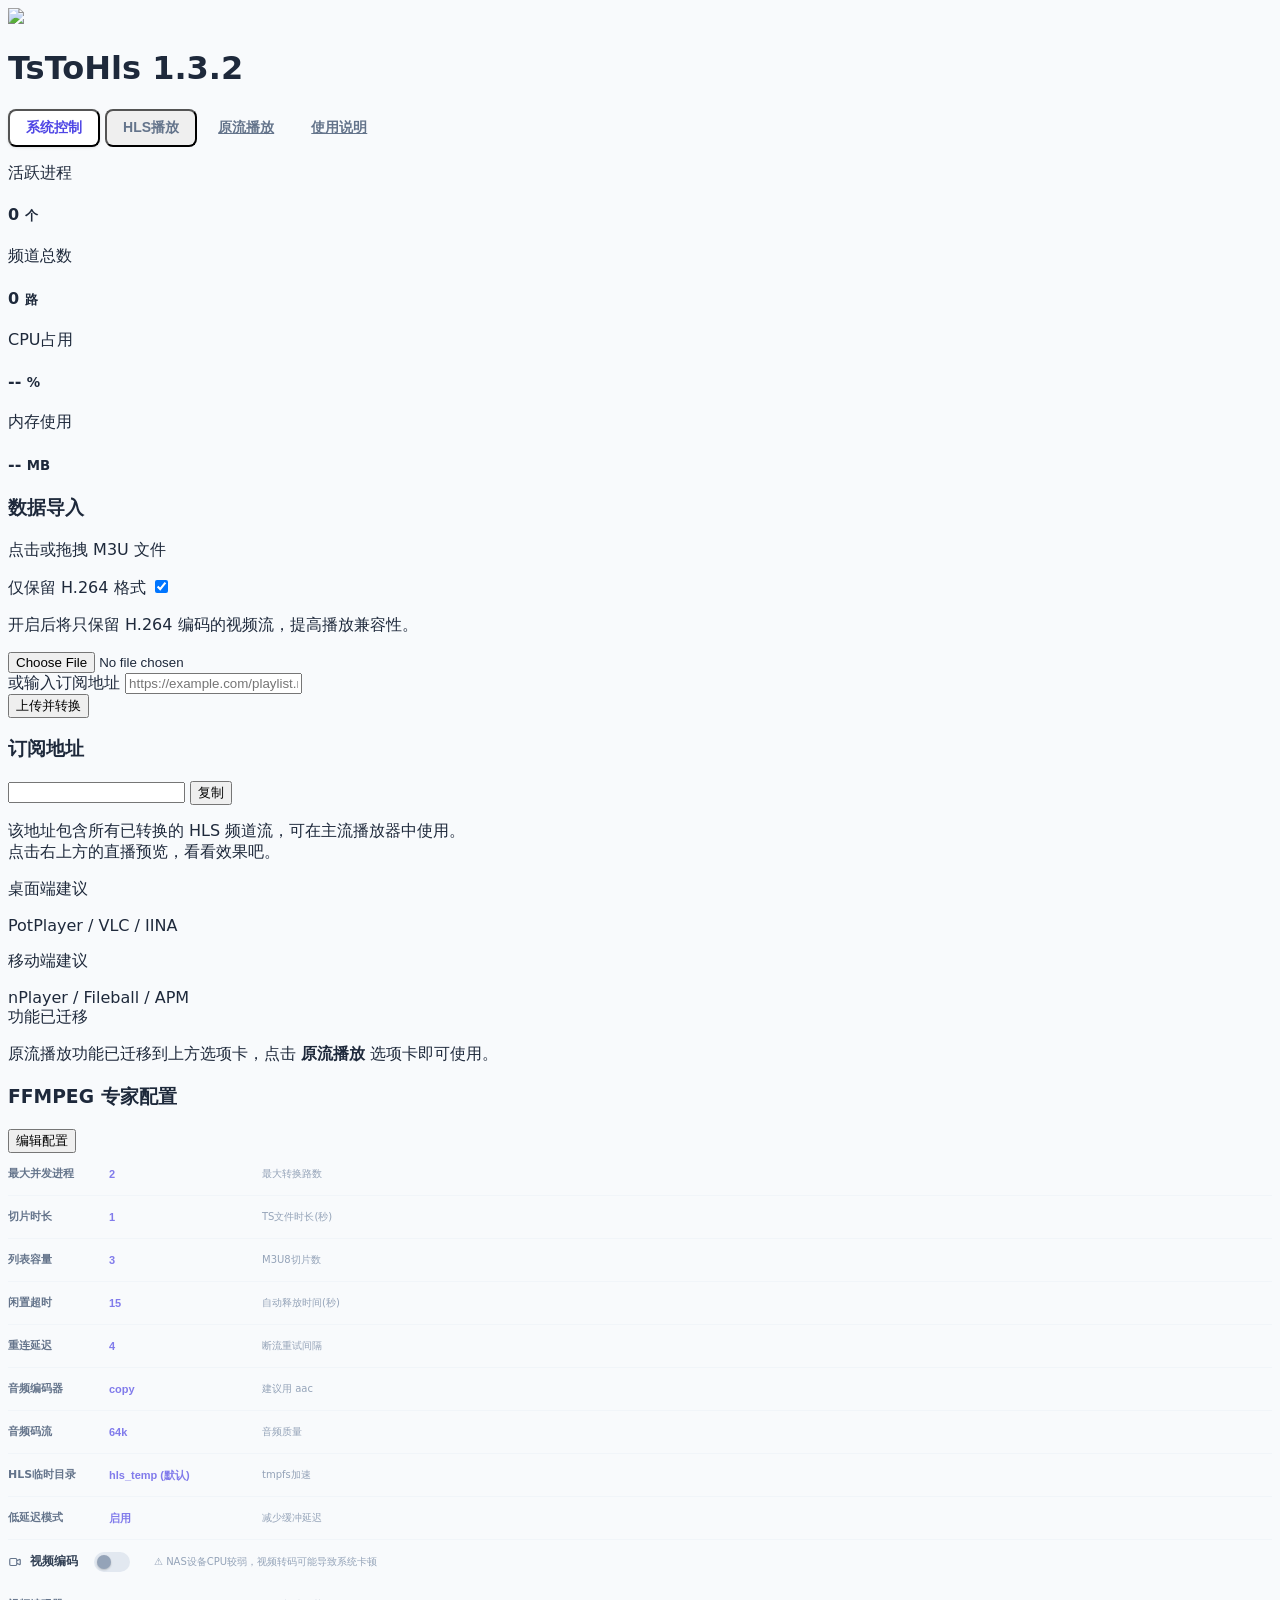
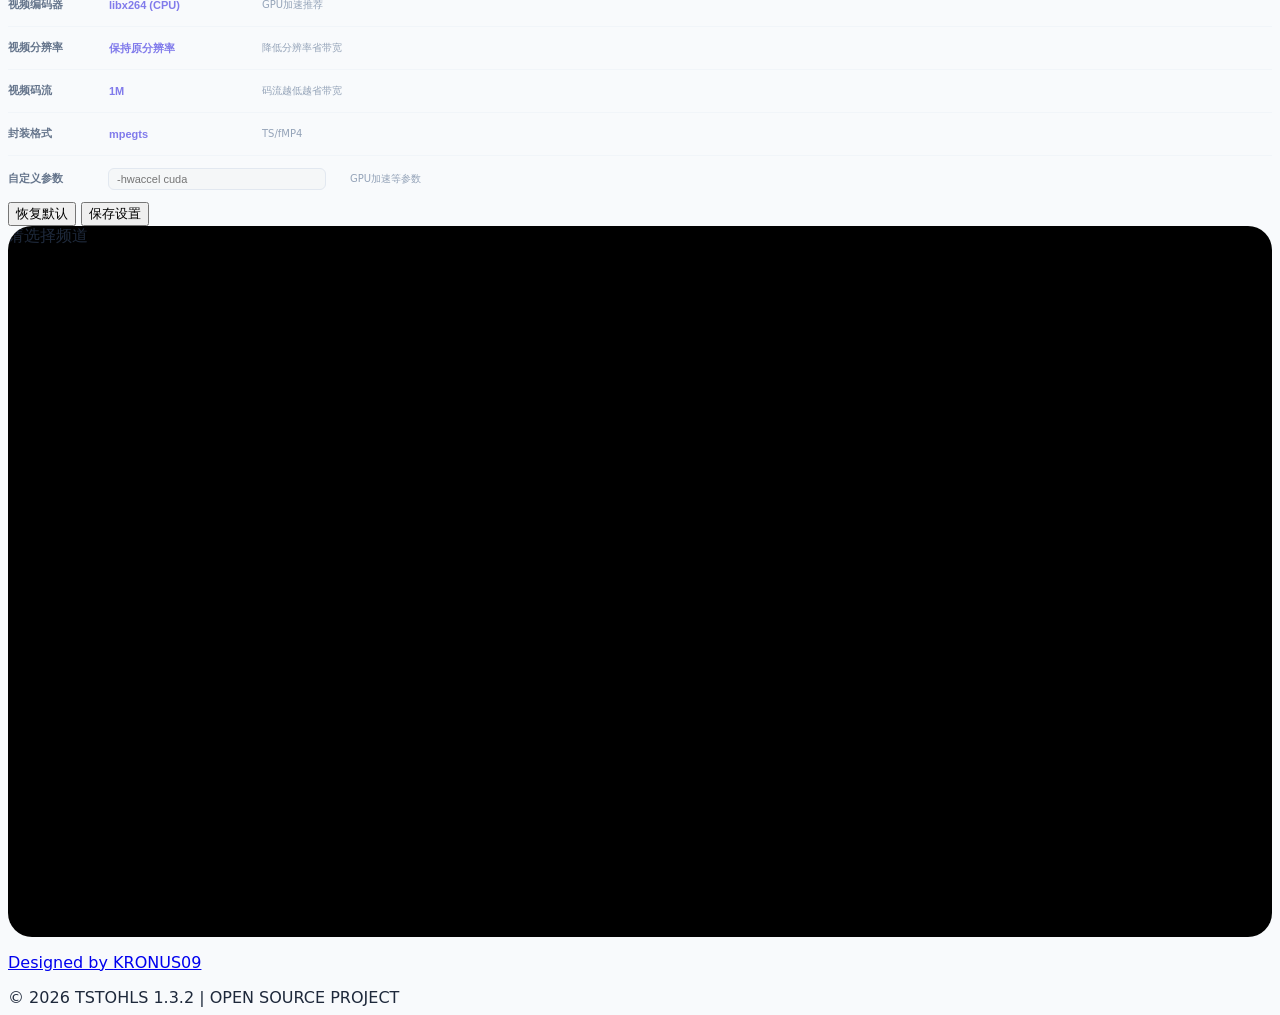
==== web/index.html @ 6fed78b8 "v1.3.2: UI优化和功能重命名 - 重命名选项卡：Direct TS → 原流播放，直播预览 → HLS播放 - 调整选项卡顺序：使用说明移至最右侧 - 原流播放标题添加兼容性说明（仅PC端支持" ====
<!DOCTYPE html>
<html lang="zh-CN">
<head>
    <meta charset="UTF-8">
    <meta name="viewport" content="width=device-width, initial-scale=1.0, maximum-scale=1.0, user-scalable=no">
    <title>TsToHls 控制台 | Dashboard</title>
    <link rel="icon" type="image/png" href="/static/logo.png">
    <link rel="stylesheet" href="/static/style.css">
    <script src="/static/js/lucide.min.js"></script>
    <script src="/static/js/artplayer.js"></script>
    <script src="/static/js/hls.min.js"></script>
    <style>
        /* 本地化：移除外部字体引入，改用系统默认字体栈 */
        body { font-family: 'Plus Jakarta Sans', ui-sans-serif, system-ui, -apple-system, sans-serif; background-color: #f8fafc; color: #1e293b; }
        .tab-btn { padding: 0.5rem 1rem; border-radius: 0.5rem; font-size: 0.875rem; font-weight: 700; transition: all 0.2s; white-space: nowrap; }
        .tab-btn.active { background-color: white; color: #4f46e5; box-shadow: 0 1px 3px rgba(0,0,0,0.1); }
        .tab-btn.inactive { color: #64748b; }
        
        /* 专家配置单行样式 */
        .config-row { display: flex; align-items: center; padding: 0.75rem 0; border-bottom: 1px solid #f1f5f9; }
        .config-label { width: 100px; font-size: 11px; font-weight: 800; color: #64748b; flex-shrink: 0; }
        .config-select { background: #f8fafc; border: 1px solid #e2e8f0; border-radius: 0.4rem; font-size: 11px; font-weight: 700; color: #4f46e5; padding: 2px 6px; cursor: pointer; width: 130px; flex-shrink: 0; }
        .config-select:disabled { appearance: none; -webkit-appearance: none; border-color: transparent; background: transparent; cursor: default; padding-left: 0; }
        .config-desc { font-size: 10px; color: #94a3b8; font-weight: 500; margin-left: 1.5rem; }
        .config-grid { display: grid; grid-template-columns: 1fr 1fr; gap: 0; }
        
        /* Toggle 开关样式 */
        .toggle-switch { position: relative; width: 36px; height: 20px; flex-shrink: 0; margin-left: 1rem; }
        .toggle-switch input { opacity: 0; width: 0; height: 0; }
        .toggle-slider { position: absolute; cursor: pointer; top: 0; left: 0; right: 0; bottom: 0; background-color: #cbd5e1; transition: 0.3s; border-radius: 20px; }
        .toggle-slider:before { position: absolute; content: ""; height: 14px; width: 14px; left: 3px; bottom: 3px; background-color: white; transition: 0.3s; border-radius: 50%; box-shadow: 0 1px 2px rgba(0,0,0,0.2); }
        .toggle-switch input:checked + .toggle-slider { background-color: #4f46e5; }
        .toggle-switch input:checked + .toggle-slider:before { transform: translateX(16px); }
        .toggle-switch input:disabled + .toggle-slider { background-color: #e2e8f0; cursor: default; }
        .toggle-switch input:disabled + .toggle-slider:before { background-color: #94a3b8; }
        
        /* 视频编码标题样式 */
        .section-title { font-size: 12px; font-weight: 800; color: #334155; display: flex; align-items: center; gap: 0.5rem; }
        .section-title svg { width: 14px; height: 14px; color: #64748b; }

        .no-scrollbar::-webkit-scrollbar { display: none; }
        .player-wrapper { background-color: #000; border-radius: 1.5rem; overflow: hidden; aspect-ratio: 16/9; width: 100%; }
        
        /* 优化频道按钮：使其更扁平 */
        .channel-btn { transition: all 0.2s !important; border: 1px solid #f1f5f9 !important; background-color: #f1f5f9 !important; display: flex !important; flex-direction: column !important; align-items: center !important; justify-content: center !important; gap: 0.25rem !important; padding: 0.5rem 0.4rem !important; border-radius: 0.85rem !important; cursor: pointer !important; height: auto !important; }
        .channel-btn:hover { border-color: #4f46e5 !important; background-color: #ede9fe !important; transform: translateY(-1px); }
        .channel-btn img { width: 1.75rem !important; height: 1.75rem !important; object-fit: contain !important; flex-shrink: 0; }
        .channel-btn span { font-size: 0.65rem !important; font-weight: 800 !important; color: #475569 !important; text-align: center; line-height: 1.1; white-space: nowrap; overflow: hidden; text-overflow: ellipsis; width: 100%; }
        
        .group-tag { padding: 0.4rem 1rem; font-size: 0.75rem; font-weight: 700; border-radius: 0.75rem; border: 1px solid #e2e8f0; cursor: pointer; white-space: nowrap; background: white; display: inline-flex; align-items: center; gap: 0.375rem; }
        .group-tag.active { background-color: #4f46e5; color: white; border-color: #4f46e5; }
        .group-tag.active .group-count { background: rgba(255,255,255,0.25); color: white; }
        .group-count { font-size: 0.625rem; font-weight: 700; padding: 0.125rem 0.375rem; background: #e2e8f0; color: #64748b; border-radius: 9999px; min-width: 1.25rem; text-align: center; }
    </style>
</head>
<body class="p-4 md:p-8 min-h-screen">
    <div class="max-w-6xl mx-auto">
        <header class="flex flex-col md:flex-row justify-between items-start md:items-center gap-4 mb-10">
            <div class="flex items-center gap-3 flex-1">
                <div class="w-10 h-10 bg-indigo-600 rounded-xl flex items-center justify-center shadow-lg"><img src="/static/logo.png" class="w-6 h-6 object-contain"></div>
                <h1 class="text-xl md:text-2xl font-black tracking-tight">TsToHls <span class="text-indigo-600 text-sm font-mono ml-1">1.3.2</span></h1>
            </div>
            <div class="flex bg-slate-100 p-1 rounded-xl shadow-inner flex-shrink-0">
                <button id="tabConsole" class="tab-btn active text-sm px-3 py-1.5">系统控制</button>
                <button id="tabPreview" class="tab-btn inactive text-sm px-3 py-1.5">HLS播放</button>
                <a href="/static/docs/direct-ts.html" class="tab-btn inactive text-sm px-3 py-1.5">原流播放</a>
                <a href="/static/docs/usage.html" class="tab-btn inactive text-sm px-3 py-1.5">使用说明</a>
            </div>
        </header>

        <div id="consolePage" class="space-y-6">
            <div class="grid grid-cols-2 lg:grid-cols-4 gap-4">
                <div class="bg-white p-5 rounded-[2rem] border border-slate-100 flex items-center gap-4">
                    <div class="w-10 h-10 bg-emerald-50 text-emerald-500 rounded-xl flex items-center justify-center"><i data-lucide="activity"></i></div>
                    <div><p class="text-[9px] font-black text-slate-400 uppercase">活跃进程</p><h4 class="text-xl font-black"><span id="processCount">0</span> <small class="text-xs font-medium text-slate-300">个</small></h4></div>
                </div>
                <div class="bg-white p-5 rounded-[2rem] border border-slate-100 flex items-center gap-4">
                    <div class="w-10 h-10 bg-indigo-50 text-indigo-500 rounded-xl flex items-center justify-center"><i data-lucide="layers"></i></div>
                    <div><p class="text-[9px] font-black text-slate-400 uppercase">频道总数</p><h4 class="text-xl font-black"><span id="channelCount">0</span> <small class="text-xs font-medium text-slate-300">路</small></h4></div>
                </div>
                <div class="bg-white p-5 rounded-[2rem] border border-slate-100 flex items-center gap-4">
                    <div class="w-10 h-10 bg-amber-50 text-amber-500 rounded-xl flex items-center justify-center"><i data-lucide="cpu"></i></div>
                    <div class="flex-1"><p class="text-[9px] font-black text-slate-400 uppercase">CPU占用</p><h4 class="text-xl font-black"><span id="cpuUsage">--</span> <small class="text-xs font-medium text-slate-300">%</small></h4></div>
                </div>
                <div class="bg-white p-5 rounded-[2rem] border border-slate-100 flex items-center gap-4">
                    <div class="w-10 h-10 bg-purple-50 text-purple-500 rounded-xl flex items-center justify-center"><i data-lucide="hard-drive"></i></div>
                    <div class="flex-1"><p class="text-[9px] font-black text-slate-400 uppercase">内存使用</p><h4 class="text-xl font-black"><span id="memUsage">--</span> <small class="text-xs font-medium text-slate-300">MB</small></h4></div>
                </div>
            </div>

            <div class="grid grid-cols-1 lg:grid-cols-10 gap-6">
                <div class="lg:col-span-4 bg-white rounded-[2.5rem] p-8 border border-slate-100 flex flex-col">
                    <h3 class="font-bold mb-4 flex items-center gap-2 text-sm uppercase text-slate-600 tracking-wider"><i data-lucide="file-up" class="text-indigo-500 w-4"></i>数据导入</h3>
                    <div class="grid grid-cols-2 gap-4 mb-4">
                        <div id="dropZone" class="min-h-[160px] border-2 border-dashed border-slate-100 rounded-2xl flex flex-col items-center justify-center hover:bg-indigo-50 cursor-pointer transition-colors text-center">
                            <div id="dropZoneContent">
                                <i data-lucide="file-plus" class="w-10 h-10 text-slate-300 mx-auto mb-4"></i>
                                <p class="text-xs font-bold text-slate-400">点击或拖拽 M3U 文件</p>
                            </div>
                        </div>
                        <div class="flex flex-col justify-center">
                            <div class="flex items-center justify-between mb-2">
                                <span class="text-xs font-bold text-slate-600">仅保留 H.264 格式</span>
                                <label class="relative inline-flex items-center cursor-pointer">
                                    <input type="checkbox" id="checkSourceReliability" class="sr-only peer" checked>
                                    <div class="w-11 h-6 bg-slate-200 peer-focus:outline-none rounded-full peer peer-checked:after:translate-x-full peer-checked:after:border-white after:content-[''] after:absolute after:top-[2px] after:left-[2px] after:bg-white after:border-gray-300 after:border after:rounded-full after:h-5 after:w-5 after:transition-all peer-checked:bg-indigo-600"></div>
                                </label>
                            </div>
                            <p class="text-[10px] text-slate-400 font-normal leading-relaxed">
                                开启后将只保留 H.264 编码的视频流，提高播放兼容性。
                            </p>
                        </div>
                    </div>
                    <input type="file" id="fileInput" class="hidden">
                    <div class="mt-4">
                        <label class="block text-xs font-bold text-slate-600 mb-1">或输入订阅地址</label>
                        <input type="text" id="urlInput" class="w-full bg-slate-50 border border-slate-200 rounded-xl p-4 text-sm font-bold" placeholder="https://example.com/playlist.m3u">
                    </div>
                    <button id="uploadBtn" class="w-full mt-6 bg-indigo-600 text-white font-black py-4 rounded-xl shadow-lg active:scale-95 transition-all">上传并转换</button>
                </div>

                <div class="lg:col-span-6 bg-white rounded-[2.5rem] p-8 border border-slate-100 flex flex-col">
                    <h3 class="font-bold mb-4 flex items-center gap-2 text-sm uppercase text-slate-600 tracking-wider"><i data-lucide="link" class="text-emerald-500 w-4"></i>订阅地址</h3>
                    <div class="relative mb-3">
                        <input type="text" id="m3uUrl" readonly class="w-full bg-slate-50 border-none text-indigo-600 font-mono text-sm rounded-xl p-4 pr-24">
                        <button id="copyBtn" class="absolute right-2 top-2 bottom-2 bg-slate-900 text-white text-xs font-bold px-4 rounded-lg">复制</button>
                    </div>
                    <p class="text-[11px] text-slate-400 font-normal mt-2 pl-4 leading-relaxed">
                        该地址包含所有已转换的 HLS 频道流，可在主流播放器中使用。<br>
                        点击右上方的直播预览，看看效果吧。
                    </p>
                    
                    <div class="mt-6 grid grid-cols-2 gap-4">
                        <div class="p-4 rounded-xl bg-slate-50 border border-slate-100">
                            <p class="text-[9px] font-black text-slate-400 uppercase mb-2">桌面端建议</p>
                            <div class="flex items-center gap-3 text-slate-600 font-bold text-[11px]"><i data-lucide="monitor" class="w-4 text-indigo-400"></i> PotPlayer / VLC / IINA</div>
                        </div>
                        <div class="p-4 rounded-xl bg-slate-50 border border-slate-100">
                            <p class="text-[9px] font-black text-slate-400 uppercase mb-2">移动端建议</p>
                            <div class="flex items-center gap-3 text-slate-600 font-bold text-[11px]"><i data-lucide="smartphone" class="w-4 text-emerald-400"></i> nPlayer / Fileball / APM</div>
                        </div>
                    </div>
                    
                    <div class="mt-auto pt-6">
                        <div class="p-5 rounded-xl bg-slate-50 border border-slate-100">
                            <div class="flex items-center gap-2 text-slate-600 font-bold text-xs">
                                <i data-lucide="info" class="w-4 h-4 flex-shrink-0"></i>
                                功能已迁移
                            </div>
                            <p class="text-[10px] text-slate-500 font-normal mt-2 leading-relaxed">
                                原流播放功能已迁移到上方选项卡，点击 <strong>原流播放</strong> 选项卡即可使用。
                            </p>
                        </div>
                    </div>
                </div>
            </div>

            <div class="bg-white rounded-[2.5rem] p-8 border border-slate-100">
                <div class="flex justify-between items-center mb-6">
                    <h3 class="font-bold flex items-center gap-2 text-sm uppercase text-slate-600 tracking-wider"><i data-lucide="sliders" class="text-slate-400 w-4"></i>FFMPEG 专家配置</h3>
                    <button id="expertModeBtn" class="text-[10px] font-bold text-indigo-600 bg-indigo-50 px-3 py-1.5 rounded-lg">编辑配置</button>
                </div>
                <form id="configForm" class="grid grid-cols-1 md:grid-cols-2 gap-x-12">
                    <div class="config-row">
                        <span class="config-label">最大并发进程</span>
                        <select name="max_processes" class="config-select" disabled>
                            <option value="2">2</option><option value="3">3</option><option value="4">4</option>
                            <option value="5">5</option><option value="6">6</option><option value="7">7</option>
                            <option value="8">8</option>
                        </select>
                        <span class="config-desc">最大转换路数</span>
                    </div>
                    <div class="config-row">
                        <span class="config-label">切片时长</span>
                        <select name="hls_time" class="config-select" disabled>
                            <option value="1">1</option><option value="2">2</option><option value="3">3</option>
                            <option value="4">4</option><option value="5">5</option>
                        </select>
                        <span class="config-desc">TS文件时长(秒)</span>
                    </div>
                    <div class="config-row">
                        <span class="config-label">列表容量</span>
                        <select name="hls_list_size" class="config-select" disabled>
                            <option value="3">3</option><option value="4">4</option><option value="5">5</option>
                            <option value="6">6</option><option value="7">7</option><option value="8">8</option>
                            <option value="9">9</option><option value="10">10</option>
                        </select>
                        <span class="config-desc">M3U8切片数</span>
                    </div>
                    <div class="config-row">
                        <span class="config-label">闲置超时</span>
                        <select name="idle_timeout" class="config-select" disabled>
                            <option value="15">15</option><option value="30">30</option>
                            <option value="60">60</option><option value="90">90</option>
                            <option value="120">120</option><option value="180">180</option>
                            <option value="240">240</option><option value="300">300</option>
                        </select>
                        <span class="config-desc">自动释放时间(秒)</span>
                    </div>
                    <div class="config-row">
                        <span class="config-label">重连延迟</span>
                        <select name="reconnect_delay" class="config-select" disabled>
                            <option value="4">4</option><option value="5">5</option><option value="6">6</option>
                            <option value="7">7</option><option value="8">8</option><option value="9">9</option>
                            <option value="10">10</option>
                        </select>
                        <span class="config-desc">断流重试间隔</span>
                    </div>
                    <div class="config-row"><span class="config-label">音频编码器</span><select name="audio_codec" class="config-select" disabled><option value="copy">copy</option><option value="aac">aac (推荐)</option></select><span class="config-desc">建议用 aac</span></div>
                    <div class="config-row"><span class="config-label">音频码流</span><select name="audio_bitrate" class="config-select" disabled><option value="64k">64k</option><option value="96k">96k</option><option value="128k">128k</option><option value="192k">192k</option><option value="256k">256k</option></select><span class="config-desc">音频质量</span></div>
                    <div class="config-row">
                        <span class="config-label">HLS临时目录</span>
                        <select name="hls_temp_dir" class="config-select" disabled>
                            <option value="">hls_temp (默认)</option>
                            <option value="/tmp/hls_temp">/tmp/hls_temp</option>
                            <option value="/dev/shm/hls_temp">/dev/shm/hls_temp (tmpfs)</option>
                        </select>
                        <span class="config-desc">tmpfs加速</span>
                    </div>
                    <div class="config-row">
                        <span class="config-label">低延迟模式</span>
                        <select name="low_latency_mode" class="config-select" disabled>
                            <option value="true">启用</option>
                            <option value="false">禁用</option>
                        </select>
                        <span class="config-desc">减少缓冲延迟</span>
                    </div>
                </form>
                <div class="border-t border-slate-100 my-4 pt-4">
                    <div class="config-row" style="border-bottom: none;">
                        <span class="section-title">
                            <svg fill="none" stroke="currentColor" viewBox="0 0 24 24"><path stroke-linecap="round" stroke-linejoin="round" stroke-width="2" d="M15 10l4.553-2.276A1 1 0 0121 8.618v6.764a1 1 0 01-1.447.894L15 14M5 18h8a2 2 0 002-2V8a2 2 0 00-2-2H5a2 2 0 00-2 2v8a2 2 0 002 2z"></path></svg>
                            视频编码
                        </span>
                        <label class="toggle-switch">
                            <input type="checkbox" id="enable_video_transcode" disabled>
                            <span class="toggle-slider"></span>
                        </label>
                        <span id="transcodeWarning" class="config-desc text-amber-600 hidden">⚠️ NAS设备CPU较弱，视频转码可能导致系统卡顿</span>
                    </div>
                    <div id="transcodeOptions" class="hidden mt-2 grid grid-cols-1 md:grid-cols-2 gap-x-12">
                        <div class="config-row"><span class="config-label">视频编码器</span><select name="video_codec" class="config-select" disabled><option value="libx264">libx264 (CPU)</option><option value="h264_nvenc">h264_nvenc (NVIDIA)</option><option value="h264_qsv">h264_qsv (Intel)</option><option value="h264_vaapi">h264_vaapi (VAAPI)</option></select><span class="config-desc">GPU加速推荐</span></div>
                        <div class="config-row"><span class="config-label">视频分辨率</span><select name="video_resolution" class="config-select" disabled><option value="keep">保持原分辨率</option><option value="1920x1080">1080p</option><option value="1280x720">720p</option><option value="854x480">480p</option><option value="640x360">360p</option></select><span class="config-desc">降低分辨率省带宽</span></div>
                        <div class="config-row"><span class="config-label">视频码流</span><select name="video_bitrate" class="config-select" disabled><option value="1M">1M</option><option value="2M">2M</option><option value="3M">3M</option><option value="4M">4M</option><option value="5M">5M</option><option value="8M">8M</option></select><span class="config-desc">码流越低越省带宽</span></div>
                        <div class="config-row"><span class="config-label">封装格式</span><select name="hls_segment_type" class="config-select" disabled><option value="mpegts">mpegts</option><option value="fmp4">fmp4</option></select><span class="config-desc">TS/fMP4</span></div>
                        <div class="config-row" style="border-bottom: none;">
                            <span class="config-label">自定义参数</span>
                            <input type="text" name="custom_ffmpeg_args" class="config-input" disabled placeholder="-hwaccel cuda" style="width: 200px; padding: 4px 8px; border: 1px solid #e2e8f0; border-radius: 6px; font-size: 11px;">
                            <span class="config-desc">GPU加速等参数</span>
                        </div>
                    </div>
                </div>
                <div id="configActions" class="mt-8 flex gap-3 hidden">
                    <button id="resetConfigBtn" type="button" class="px-6 py-2 bg-slate-100 text-slate-500 rounded-xl font-bold text-xs">恢复默认</button>
                    <button id="saveConfigBtn" type="button" class="px-6 py-2 bg-indigo-600 text-white rounded-xl font-bold text-xs shadow-lg">保存设置</button>
                </div>
            </div>
        </div>

        <div id="previewPage" class="hidden space-y-6">
            <div class="player-wrapper shadow-2xl shadow-indigo-100"><div id="playerContainer" class="w-full h-full flex items-center justify-center text-slate-400 font-bold">请选择频道</div></div>
            <div id="groupContainer" class="flex gap-2 overflow-x-auto no-scrollbar py-2"></div>
            <div id="channelGrid" class="grid grid-cols-4 sm:grid-cols-5 md:grid-cols-6 lg:grid-cols-8 xl:grid-cols-10 gap-3 pb-6"></div>
        </div>

        <footer class="mt-8 pt-6 pb-8 border-t border-slate-100 text-center">
            <a href="https://github.com/kronus09/TsToHls" target="_blank" class="inline-flex items-center gap-2 group transition-all">
                <p class="text-[10px] font-black text-slate-300 uppercase tracking-[0.2em] group-hover:text-indigo-600 transition-colors">Designed by <span class="text-slate-400">KRONUS09</span></p>
                <i data-lucide="github" class="w-4 h-4 text-slate-300 group-hover:text-indigo-600 transition-colors"></i>
            </a>
            <div class="mt-2 text-[9px] font-bold text-slate-300 uppercase tracking-widest">© 2026 TSTOHLS 1.3.2 | OPEN SOURCE PROJECT</div>
        </footer>
    </div>
    <script src="/static/js/app.js"></script>
</body>
</html>
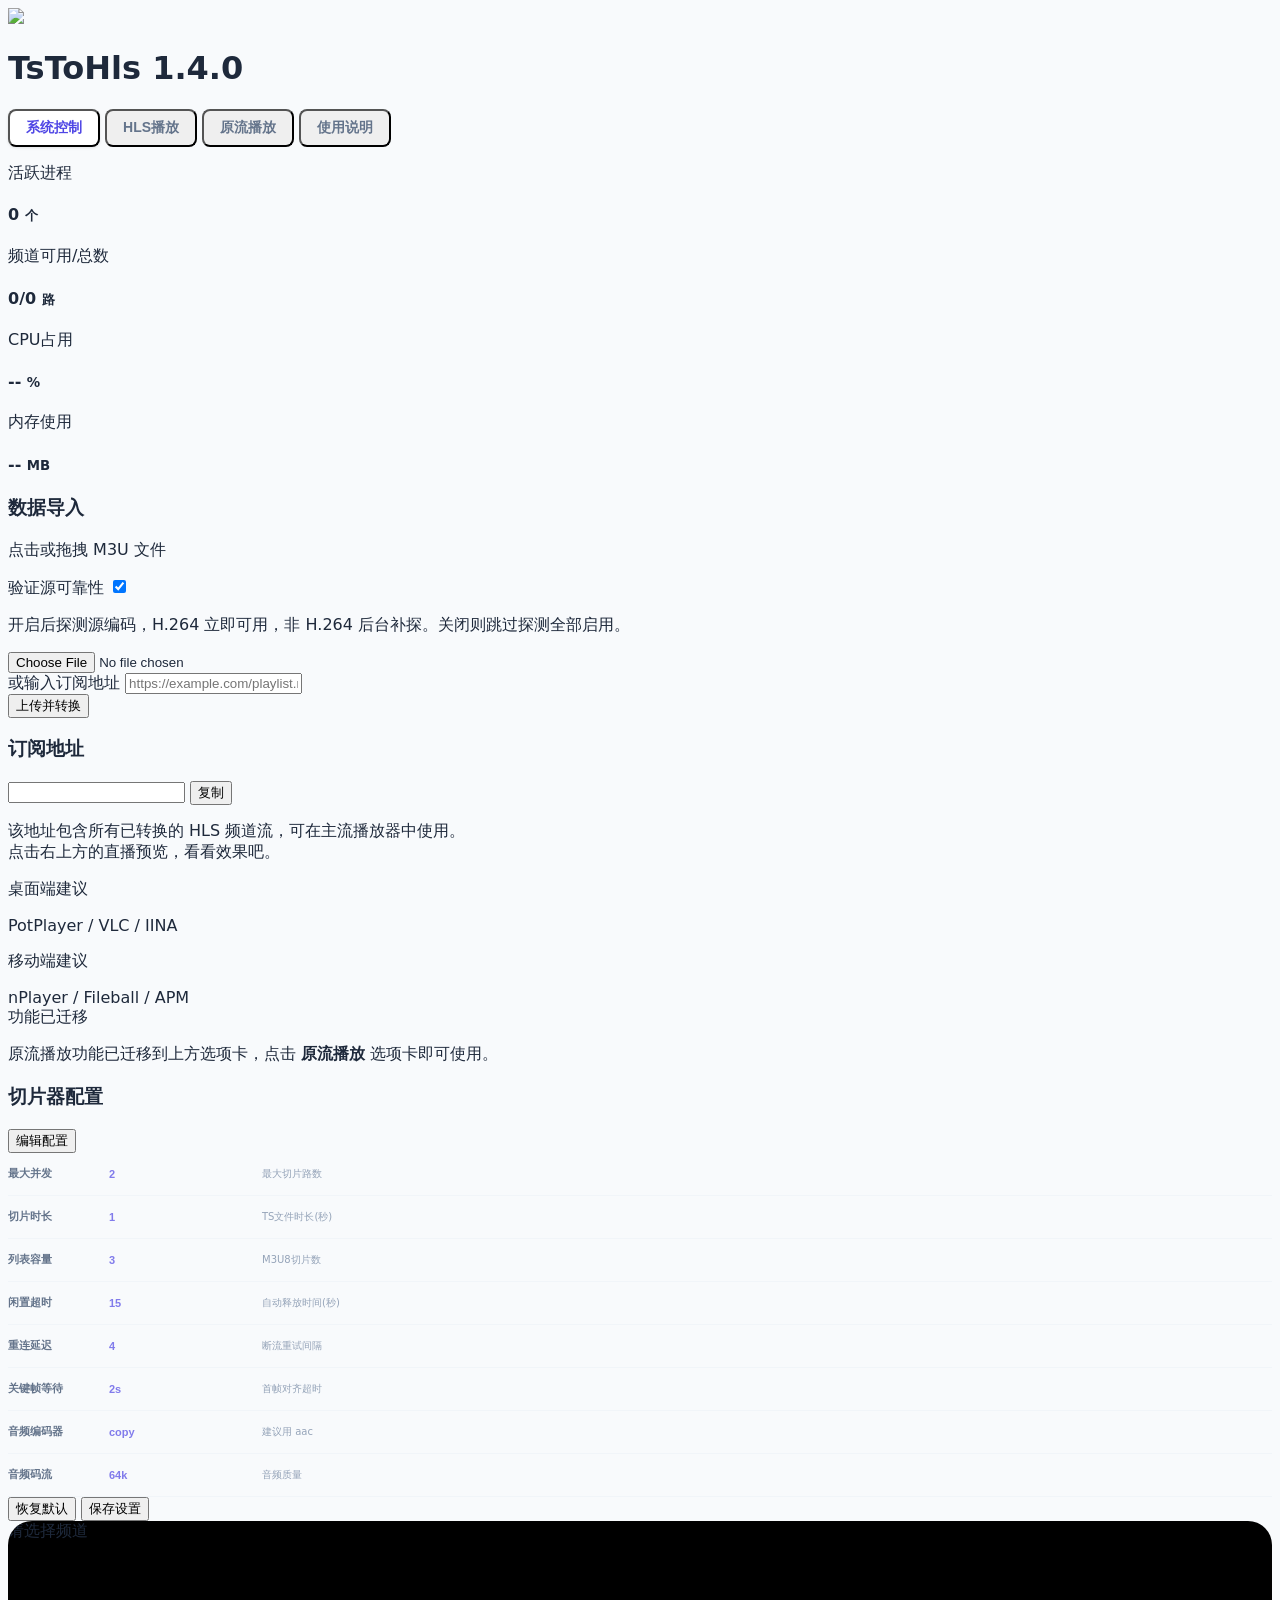
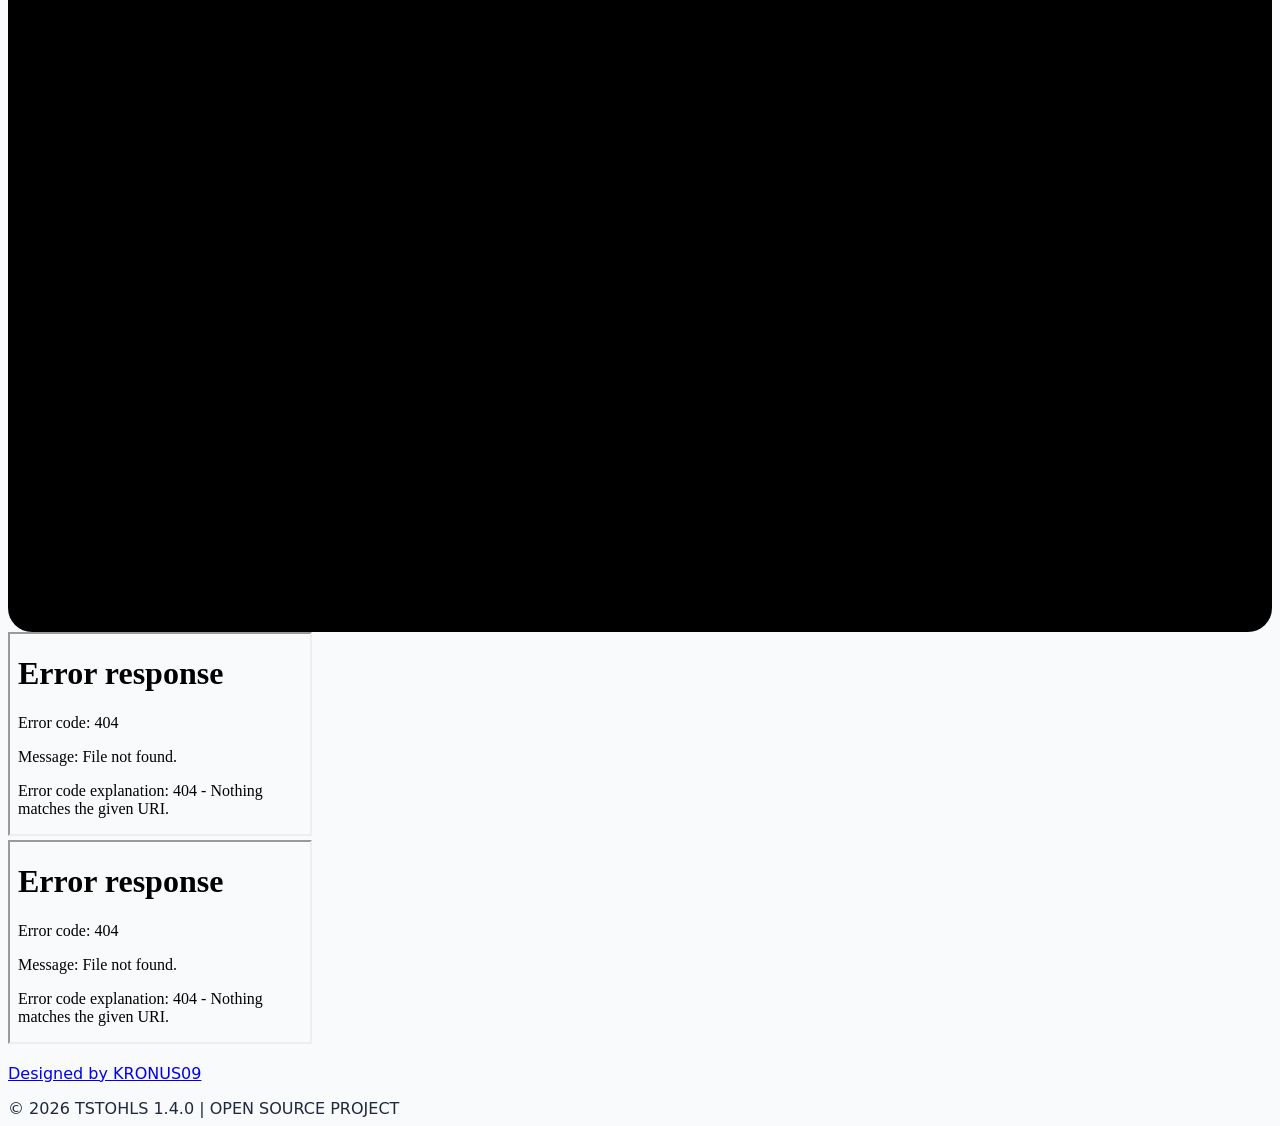
==== commit 35751fe6: "v1.4.0: 进程内切片+音频转码+SQLite持久化+异步迁移+频道入库修复 核心改造: - go-astiav 进程内切片器(关键帧对齐+PTS切分+自定义IO) - 音频实时转码 mp2→aa" ====
--- a/web/index.html
+++ b/web/index.html
@@ -4,8 +4,8 @@
     <meta charset="UTF-8">
     <meta name="viewport" content="width=device-width, initial-scale=1.0, maximum-scale=1.0, user-scalable=no">
     <title>TsToHls 控制台 | Dashboard</title>
-    <link rel="icon" type="image/png" href="/static/logo.png">
-    <link rel="stylesheet" href="/static/style.css">
+    <link rel="icon" type="image/png" href="/static/logos/logo.png">
+    <link rel="stylesheet" href="/static/css/style.css">
     <script src="/static/js/lucide.min.js"></script>
     <script src="/static/js/artplayer.js"></script>
     <script src="/static/js/hls.min.js"></script>
@@ -24,20 +24,6 @@
         .config-desc { font-size: 10px; color: #94a3b8; font-weight: 500; margin-left: 1.5rem; }
         .config-grid { display: grid; grid-template-columns: 1fr 1fr; gap: 0; }
         
-        /* Toggle 开关样式 */
-        .toggle-switch { position: relative; width: 36px; height: 20px; flex-shrink: 0; margin-left: 1rem; }
-        .toggle-switch input { opacity: 0; width: 0; height: 0; }
-        .toggle-slider { position: absolute; cursor: pointer; top: 0; left: 0; right: 0; bottom: 0; background-color: #cbd5e1; transition: 0.3s; border-radius: 20px; }
-        .toggle-slider:before { position: absolute; content: ""; height: 14px; width: 14px; left: 3px; bottom: 3px; background-color: white; transition: 0.3s; border-radius: 50%; box-shadow: 0 1px 2px rgba(0,0,0,0.2); }
-        .toggle-switch input:checked + .toggle-slider { background-color: #4f46e5; }
-        .toggle-switch input:checked + .toggle-slider:before { transform: translateX(16px); }
-        .toggle-switch input:disabled + .toggle-slider { background-color: #e2e8f0; cursor: default; }
-        .toggle-switch input:disabled + .toggle-slider:before { background-color: #94a3b8; }
-        
-        /* 视频编码标题样式 */
-        .section-title { font-size: 12px; font-weight: 800; color: #334155; display: flex; align-items: center; gap: 0.5rem; }
-        .section-title svg { width: 14px; height: 14px; color: #64748b; }
-
         .no-scrollbar::-webkit-scrollbar { display: none; }
         .player-wrapper { background-color: #000; border-radius: 1.5rem; overflow: hidden; aspect-ratio: 16/9; width: 100%; }
         
@@ -57,14 +43,14 @@
     <div class="max-w-6xl mx-auto">
         <header class="flex flex-col md:flex-row justify-between items-start md:items-center gap-4 mb-10">
             <div class="flex items-center gap-3 flex-1">
-                <div class="w-10 h-10 bg-indigo-600 rounded-xl flex items-center justify-center shadow-lg"><img src="/static/logo.png" class="w-6 h-6 object-contain"></div>
-                <h1 class="text-xl md:text-2xl font-black tracking-tight">TsToHls <span class="text-indigo-600 text-sm font-mono ml-1">1.3.2</span></h1>
+                <div class="w-10 h-10 bg-indigo-600 rounded-xl flex items-center justify-center shadow-lg"><img src="/static/logos/logo.png" class="w-6 h-6 object-contain"></div>
+                <h1 class="text-xl md:text-2xl font-black tracking-tight">TsToHls <span class="text-indigo-600 text-sm font-mono ml-1">1.4.0</span></h1>
             </div>
             <div class="flex bg-slate-100 p-1 rounded-xl shadow-inner flex-shrink-0">
                 <button id="tabConsole" class="tab-btn active text-sm px-3 py-1.5">系统控制</button>
                 <button id="tabPreview" class="tab-btn inactive text-sm px-3 py-1.5">HLS播放</button>
-                <a href="/static/docs/direct-ts.html" class="tab-btn inactive text-sm px-3 py-1.5">原流播放</a>
-                <a href="/static/docs/usage.html" class="tab-btn inactive text-sm px-3 py-1.5">使用说明</a>
+                <button id="tabDirectTs" class="tab-btn inactive text-sm px-3 py-1.5">原流播放</button>
+                <button id="tabUsage" class="tab-btn inactive text-sm px-3 py-1.5">使用说明</button>
             </div>
         </header>
 
@@ -76,7 +62,7 @@
                 </div>
                 <div class="bg-white p-5 rounded-[2rem] border border-slate-100 flex items-center gap-4">
                     <div class="w-10 h-10 bg-indigo-50 text-indigo-500 rounded-xl flex items-center justify-center"><i data-lucide="layers"></i></div>
-                    <div><p class="text-[9px] font-black text-slate-400 uppercase">频道总数</p><h4 class="text-xl font-black"><span id="channelCount">0</span> <small class="text-xs font-medium text-slate-300">路</small></h4></div>
+                    <div><p class="text-[9px] font-black text-slate-400 uppercase">频道可用/总数</p><h4 class="text-xl font-black"><span id="enabledCount" class="text-emerald-500">0</span><span class="text-slate-300 mx-1">/</span><span id="channelCount">0</span> <small class="text-xs font-medium text-slate-300">路</small></h4></div>
                 </div>
                 <div class="bg-white p-5 rounded-[2rem] border border-slate-100 flex items-center gap-4">
                     <div class="w-10 h-10 bg-amber-50 text-amber-500 rounded-xl flex items-center justify-center"><i data-lucide="cpu"></i></div>
@@ -100,14 +86,14 @@
                         </div>
                         <div class="flex flex-col justify-center">
                             <div class="flex items-center justify-between mb-2">
-                                <span class="text-xs font-bold text-slate-600">仅保留 H.264 格式</span>
+                                <span class="text-xs font-bold text-slate-600">验证源可靠性</span>
                                 <label class="relative inline-flex items-center cursor-pointer">
                                     <input type="checkbox" id="checkSourceReliability" class="sr-only peer" checked>
                                     <div class="w-11 h-6 bg-slate-200 peer-focus:outline-none rounded-full peer peer-checked:after:translate-x-full peer-checked:after:border-white after:content-[''] after:absolute after:top-[2px] after:left-[2px] after:bg-white after:border-gray-300 after:border after:rounded-full after:h-5 after:w-5 after:transition-all peer-checked:bg-indigo-600"></div>
                                 </label>
                             </div>
                             <p class="text-[10px] text-slate-400 font-normal leading-relaxed">
-                                开启后将只保留 H.264 编码的视频流，提高播放兼容性。
+                                开启后探测源编码，H.264 立即可用，非 H.264 后台补探。关闭则跳过探测全部启用。
                             </p>
                         </div>
                     </div>
@@ -157,18 +143,18 @@
 
             <div class="bg-white rounded-[2.5rem] p-8 border border-slate-100">
                 <div class="flex justify-between items-center mb-6">
-                    <h3 class="font-bold flex items-center gap-2 text-sm uppercase text-slate-600 tracking-wider"><i data-lucide="sliders" class="text-slate-400 w-4"></i>FFMPEG 专家配置</h3>
+                    <h3 class="font-bold flex items-center gap-2 text-sm uppercase text-slate-600 tracking-wider"><i data-lucide="sliders" class="text-slate-400 w-4"></i>切片器配置</h3>
                     <button id="expertModeBtn" class="text-[10px] font-bold text-indigo-600 bg-indigo-50 px-3 py-1.5 rounded-lg">编辑配置</button>
                 </div>
                 <form id="configForm" class="grid grid-cols-1 md:grid-cols-2 gap-x-12">
                     <div class="config-row">
-                        <span class="config-label">最大并发进程</span>
+                        <span class="config-label">最大并发</span>
                         <select name="max_processes" class="config-select" disabled>
                             <option value="2">2</option><option value="3">3</option><option value="4">4</option>
                             <option value="5">5</option><option value="6">6</option><option value="7">7</option>
                             <option value="8">8</option>
                         </select>
-                        <span class="config-desc">最大转换路数</span>
+                        <span class="config-desc">最大切片路数</span>
                     </div>
                     <div class="config-row">
                         <span class="config-label">切片时长</span>
@@ -206,50 +192,17 @@
                         </select>
                         <span class="config-desc">断流重试间隔</span>
                     </div>
+                    <div class="config-row">
+                        <span class="config-label">关键帧等待</span>
+                        <select name="keyframe_wait_ms" class="config-select" disabled>
+                            <option value="2000">2s</option><option value="3000">3s</option><option value="5000">5s</option>
+                            <option value="8000">8s</option><option value="10000">10s</option>
+                        </select>
+                        <span class="config-desc">首帧对齐超时</span>
+                    </div>
                     <div class="config-row"><span class="config-label">音频编码器</span><select name="audio_codec" class="config-select" disabled><option value="copy">copy</option><option value="aac">aac (推荐)</option></select><span class="config-desc">建议用 aac</span></div>
                     <div class="config-row"><span class="config-label">音频码流</span><select name="audio_bitrate" class="config-select" disabled><option value="64k">64k</option><option value="96k">96k</option><option value="128k">128k</option><option value="192k">192k</option><option value="256k">256k</option></select><span class="config-desc">音频质量</span></div>
-                    <div class="config-row">
-                        <span class="config-label">HLS临时目录</span>
-                        <select name="hls_temp_dir" class="config-select" disabled>
-                            <option value="">hls_temp (默认)</option>
-                            <option value="/tmp/hls_temp">/tmp/hls_temp</option>
-                            <option value="/dev/shm/hls_temp">/dev/shm/hls_temp (tmpfs)</option>
-                        </select>
-                        <span class="config-desc">tmpfs加速</span>
-                    </div>
-                    <div class="config-row">
-                        <span class="config-label">低延迟模式</span>
-                        <select name="low_latency_mode" class="config-select" disabled>
-                            <option value="true">启用</option>
-                            <option value="false">禁用</option>
-                        </select>
-                        <span class="config-desc">减少缓冲延迟</span>
-                    </div>
                 </form>
-                <div class="border-t border-slate-100 my-4 pt-4">
-                    <div class="config-row" style="border-bottom: none;">
-                        <span class="section-title">
-                            <svg fill="none" stroke="currentColor" viewBox="0 0 24 24"><path stroke-linecap="round" stroke-linejoin="round" stroke-width="2" d="M15 10l4.553-2.276A1 1 0 0121 8.618v6.764a1 1 0 01-1.447.894L15 14M5 18h8a2 2 0 002-2V8a2 2 0 00-2-2H5a2 2 0 00-2 2v8a2 2 0 002 2z"></path></svg>
-                            视频编码
-                        </span>
-                        <label class="toggle-switch">
-                            <input type="checkbox" id="enable_video_transcode" disabled>
-                            <span class="toggle-slider"></span>
-                        </label>
-                        <span id="transcodeWarning" class="config-desc text-amber-600 hidden">⚠️ NAS设备CPU较弱，视频转码可能导致系统卡顿</span>
-                    </div>
-                    <div id="transcodeOptions" class="hidden mt-2 grid grid-cols-1 md:grid-cols-2 gap-x-12">
-                        <div class="config-row"><span class="config-label">视频编码器</span><select name="video_codec" class="config-select" disabled><option value="libx264">libx264 (CPU)</option><option value="h264_nvenc">h264_nvenc (NVIDIA)</option><option value="h264_qsv">h264_qsv (Intel)</option><option value="h264_vaapi">h264_vaapi (VAAPI)</option></select><span class="config-desc">GPU加速推荐</span></div>
-                        <div class="config-row"><span class="config-label">视频分辨率</span><select name="video_resolution" class="config-select" disabled><option value="keep">保持原分辨率</option><option value="1920x1080">1080p</option><option value="1280x720">720p</option><option value="854x480">480p</option><option value="640x360">360p</option></select><span class="config-desc">降低分辨率省带宽</span></div>
-                        <div class="config-row"><span class="config-label">视频码流</span><select name="video_bitrate" class="config-select" disabled><option value="1M">1M</option><option value="2M">2M</option><option value="3M">3M</option><option value="4M">4M</option><option value="5M">5M</option><option value="8M">8M</option></select><span class="config-desc">码流越低越省带宽</span></div>
-                        <div class="config-row"><span class="config-label">封装格式</span><select name="hls_segment_type" class="config-select" disabled><option value="mpegts">mpegts</option><option value="fmp4">fmp4</option></select><span class="config-desc">TS/fMP4</span></div>
-                        <div class="config-row" style="border-bottom: none;">
-                            <span class="config-label">自定义参数</span>
-                            <input type="text" name="custom_ffmpeg_args" class="config-input" disabled placeholder="-hwaccel cuda" style="width: 200px; padding: 4px 8px; border: 1px solid #e2e8f0; border-radius: 6px; font-size: 11px;">
-                            <span class="config-desc">GPU加速等参数</span>
-                        </div>
-                    </div>
-                </div>
                 <div id="configActions" class="mt-8 flex gap-3 hidden">
                     <button id="resetConfigBtn" type="button" class="px-6 py-2 bg-slate-100 text-slate-500 rounded-xl font-bold text-xs">恢复默认</button>
                     <button id="saveConfigBtn" type="button" class="px-6 py-2 bg-indigo-600 text-white rounded-xl font-bold text-xs shadow-lg">保存设置</button>
@@ -261,6 +214,14 @@
             <div class="player-wrapper shadow-2xl shadow-indigo-100"><div id="playerContainer" class="w-full h-full flex items-center justify-center text-slate-400 font-bold">请选择频道</div></div>
             <div id="groupContainer" class="flex gap-2 overflow-x-auto no-scrollbar py-2"></div>
             <div id="channelGrid" class="grid grid-cols-4 sm:grid-cols-5 md:grid-cols-6 lg:grid-cols-8 xl:grid-cols-10 gap-3 pb-6"></div>
+        </div>
+
+        <div id="directTsPage" class="hidden">
+            <iframe id="directTsFrame" src="/pages/direct-ts.html" class="w-full border-0 rounded-[1.5rem]" scrolling="no" onload="resizeIframe(this)"></iframe>
+        </div>
+
+        <div id="usagePage" class="hidden">
+            <iframe id="usageFrame" src="/pages/usage.html" class="w-full border-0 rounded-[1.5rem]" scrolling="no" onload="resizeIframe(this)"></iframe>
         </div>
 
         <footer class="mt-8 pt-6 pb-8 border-t border-slate-100 text-center">
@@ -268,9 +229,22 @@
                 <p class="text-[10px] font-black text-slate-300 uppercase tracking-[0.2em] group-hover:text-indigo-600 transition-colors">Designed by <span class="text-slate-400">KRONUS09</span></p>
                 <i data-lucide="github" class="w-4 h-4 text-slate-300 group-hover:text-indigo-600 transition-colors"></i>
             </a>
-            <div class="mt-2 text-[9px] font-bold text-slate-300 uppercase tracking-widest">© 2026 TSTOHLS 1.3.2 | OPEN SOURCE PROJECT</div>
+            <div class="mt-2 text-[9px] font-bold text-slate-300 uppercase tracking-widest">© 2026 TSTOHLS 1.4.0 | OPEN SOURCE PROJECT</div>
         </footer>
     </div>
+    <script>
+        function resizeIframe(frame) {
+            try {
+                const doc = frame.contentDocument || frame.contentWindow.document;
+                frame.style.height = doc.documentElement.scrollHeight + 'px';
+            } catch(e) {}
+        }
+        window.addEventListener('message', (e) => {
+            if (e.data === 'resize') {
+                document.querySelectorAll('iframe').forEach(f => resizeIframe(f));
+            }
+        });
+    </script>
     <script src="/static/js/app.js"></script>
 </body>
 </html>
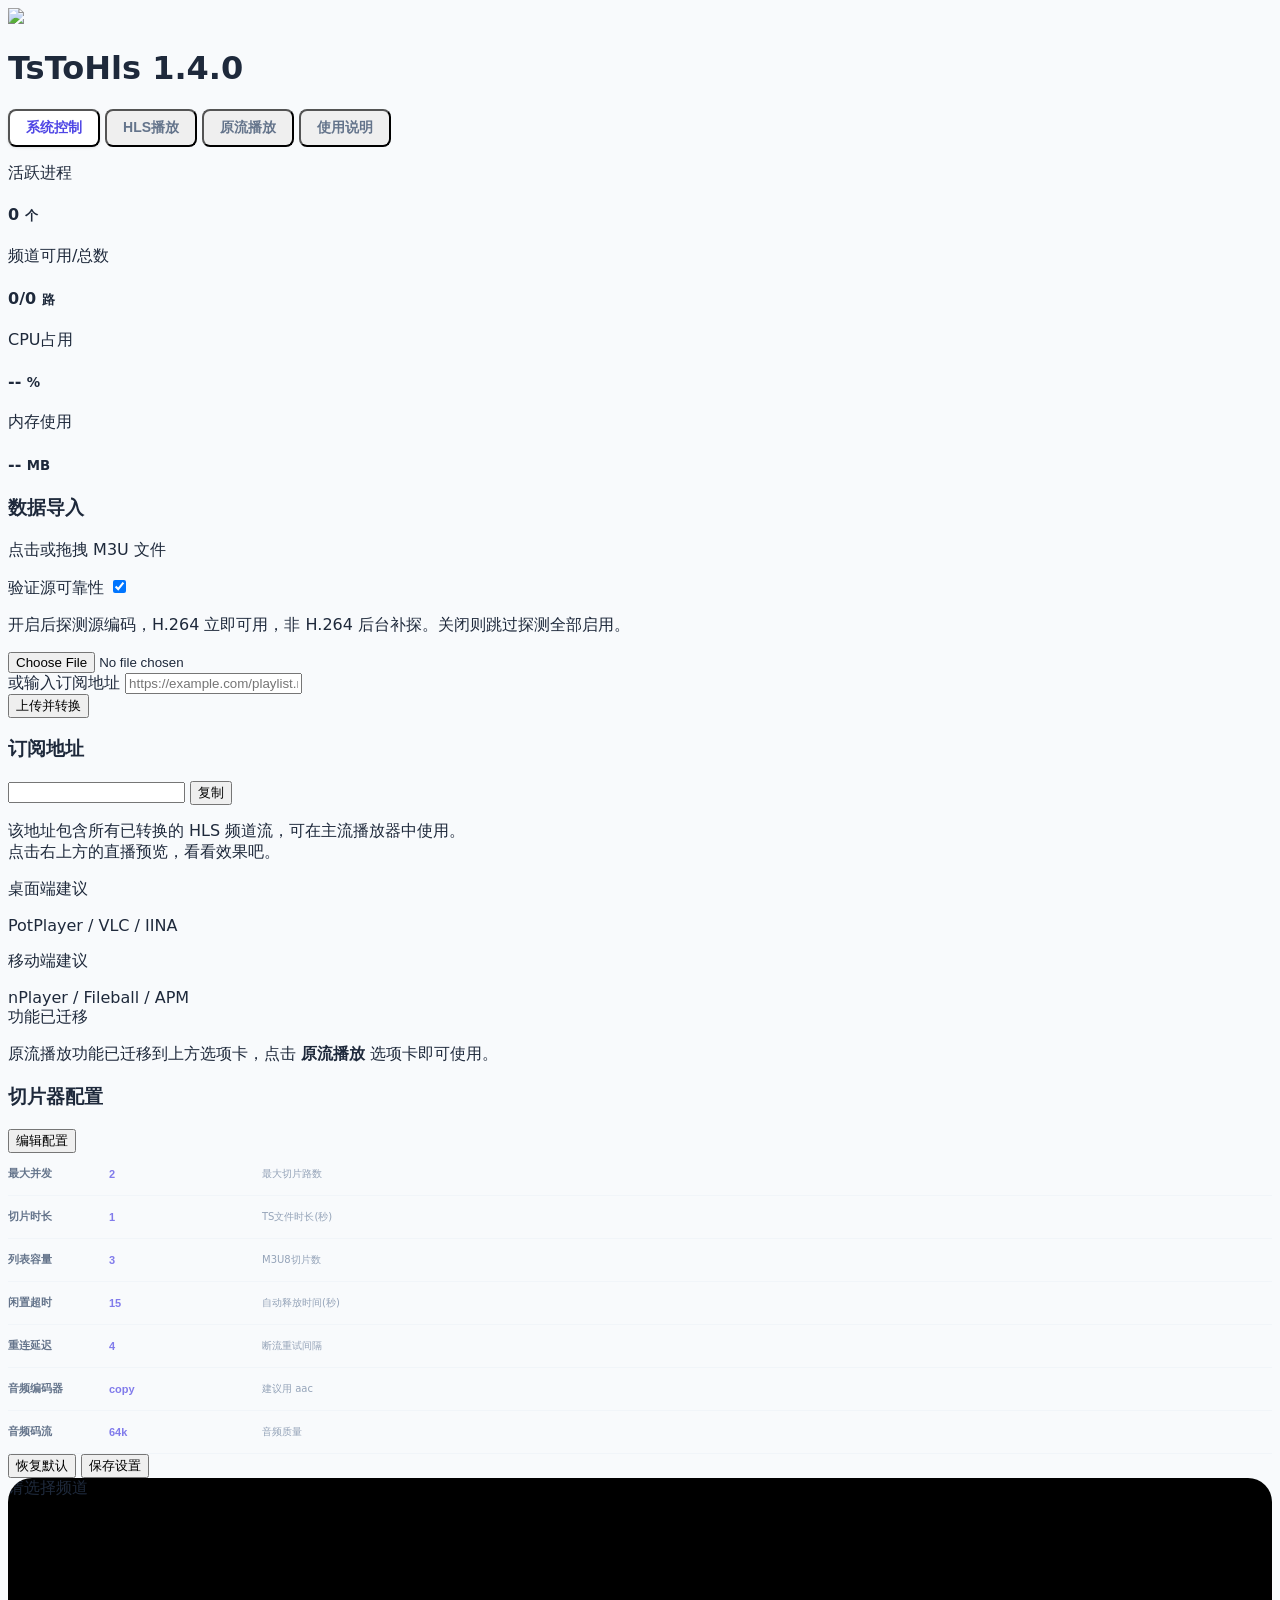
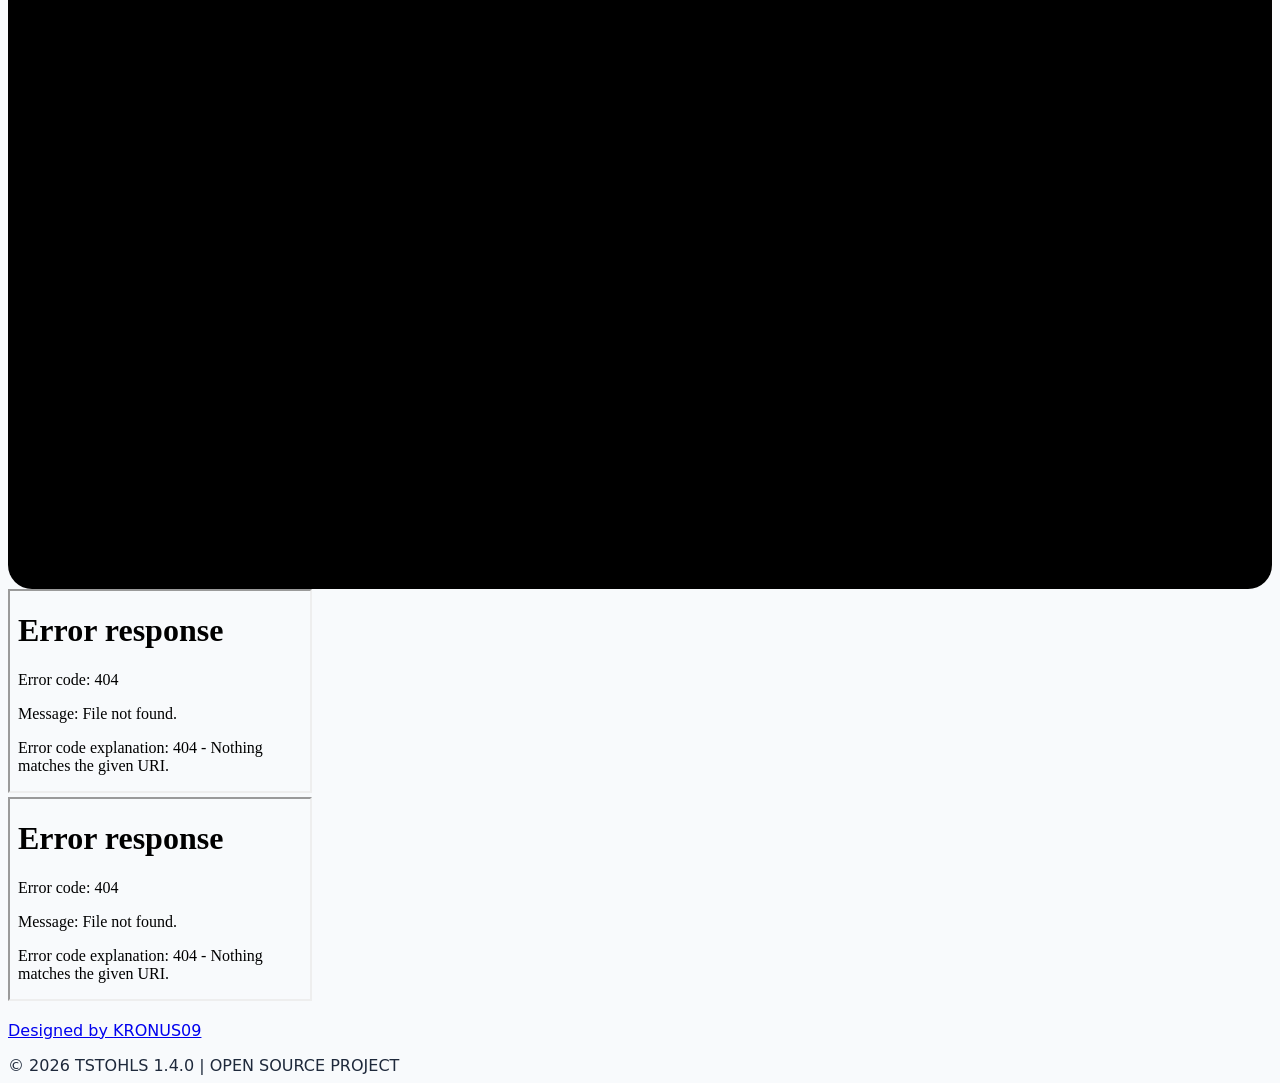
==== commit a62dfcbd: "refactor: 删除KeyframeWaitMs配置,与零等待切片逻辑一致 - 删除前端关键帧等待UI配置项 - 删除FFmpegConfig/SlicerConfig中KeyframeWaitM" ====
--- a/web/index.html
+++ b/web/index.html
@@ -191,14 +191,6 @@
                             <option value="10">10</option>
                         </select>
                         <span class="config-desc">断流重试间隔</span>
-                    </div>
-                    <div class="config-row">
-                        <span class="config-label">关键帧等待</span>
-                        <select name="keyframe_wait_ms" class="config-select" disabled>
-                            <option value="2000">2s</option><option value="3000">3s</option><option value="5000">5s</option>
-                            <option value="8000">8s</option><option value="10000">10s</option>
-                        </select>
-                        <span class="config-desc">首帧对齐超时</span>
                     </div>
                     <div class="config-row"><span class="config-label">音频编码器</span><select name="audio_codec" class="config-select" disabled><option value="copy">copy</option><option value="aac">aac (推荐)</option></select><span class="config-desc">建议用 aac</span></div>
                     <div class="config-row"><span class="config-label">音频码流</span><select name="audio_bitrate" class="config-select" disabled><option value="64k">64k</option><option value="96k">96k</option><option value="128k">128k</option><option value="192k">192k</option><option value="256k">256k</option></select><span class="config-desc">音频质量</span></div>
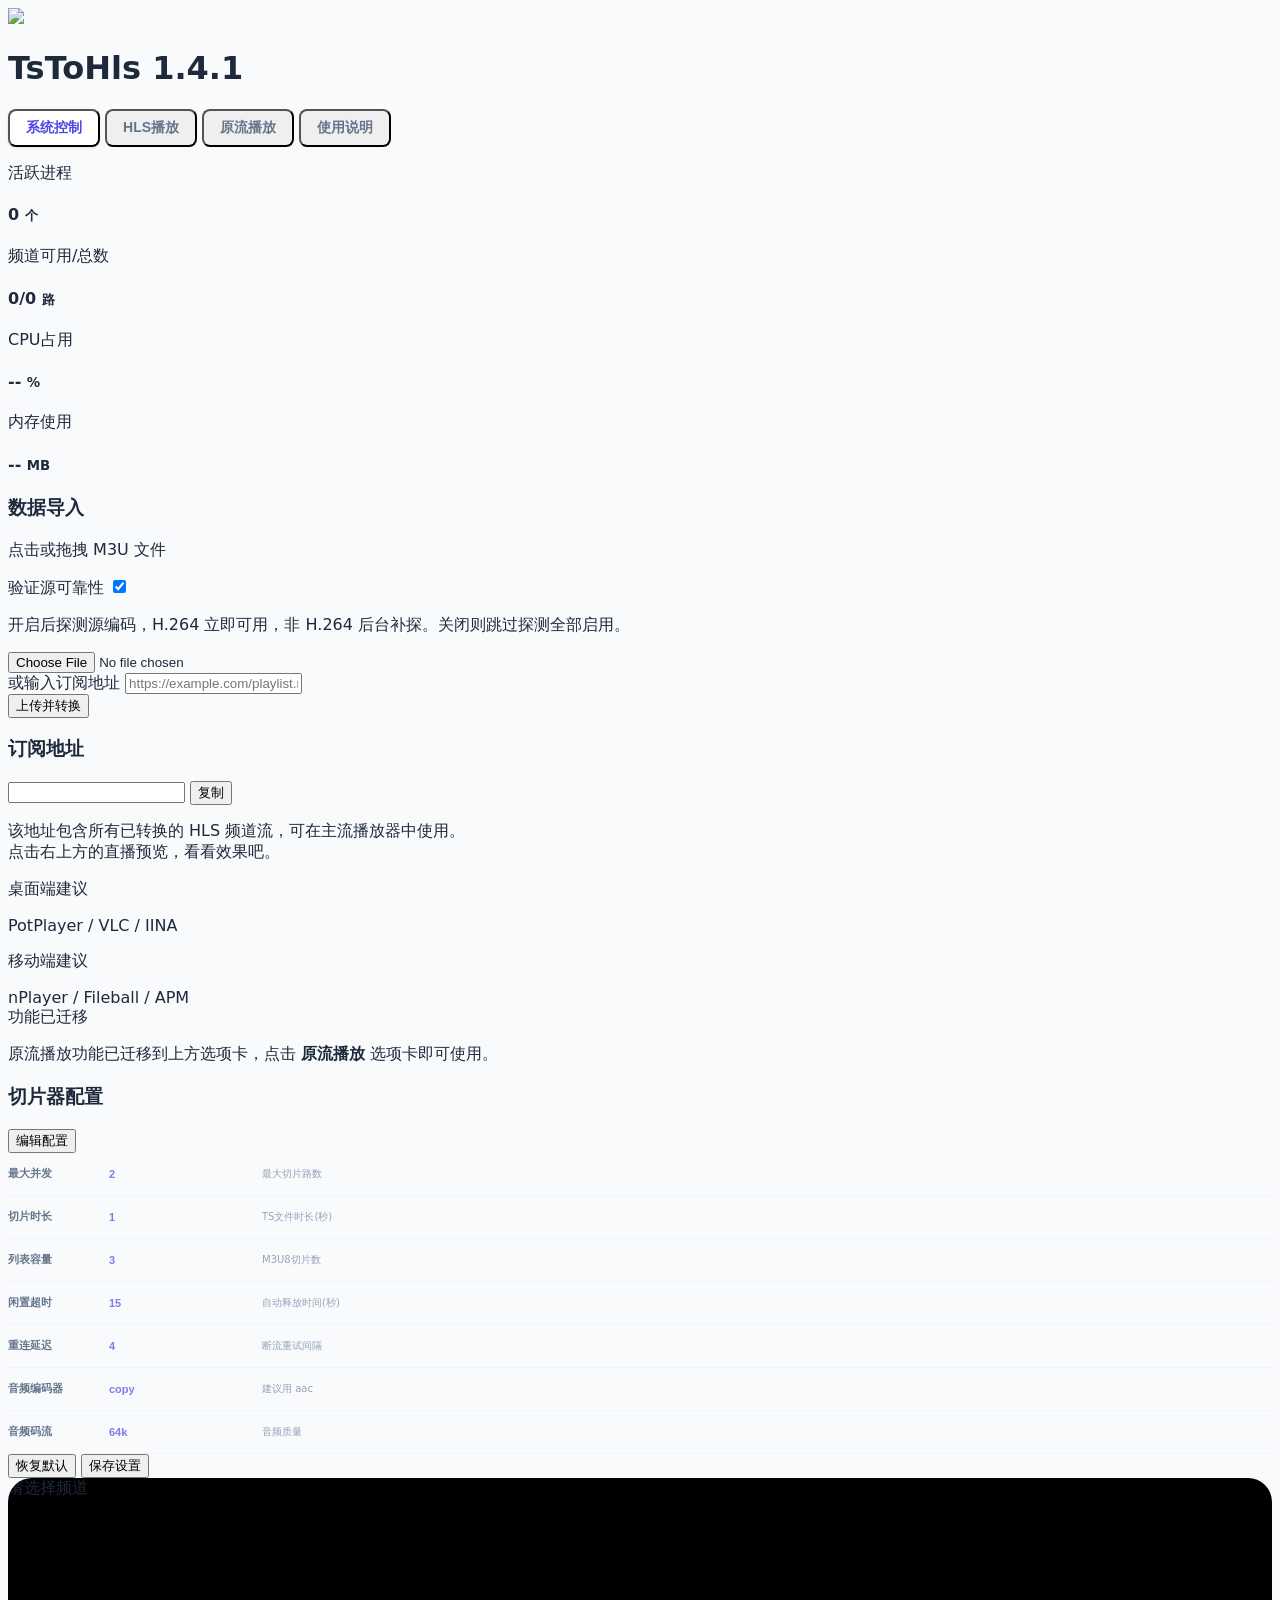
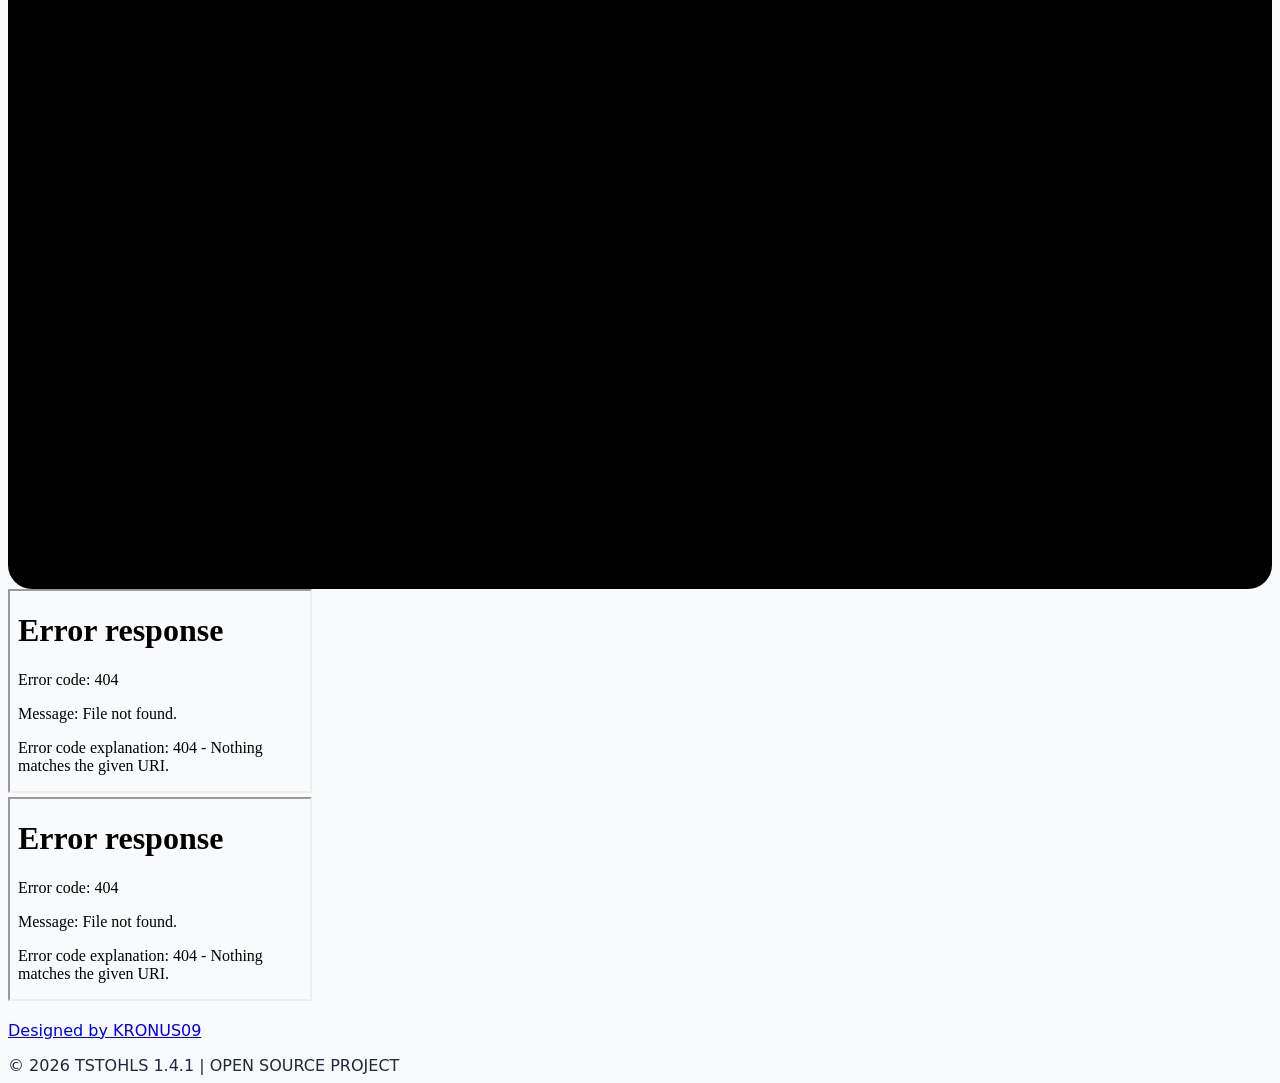
==== commit c98316f1: "v1.4.1: 版本号更新" ====
--- a/web/index.html
+++ b/web/index.html
@@ -44,7 +44,7 @@
         <header class="flex flex-col md:flex-row justify-between items-start md:items-center gap-4 mb-10">
             <div class="flex items-center gap-3 flex-1">
                 <div class="w-10 h-10 bg-indigo-600 rounded-xl flex items-center justify-center shadow-lg"><img src="/static/logos/logo.png" class="w-6 h-6 object-contain"></div>
-                <h1 class="text-xl md:text-2xl font-black tracking-tight">TsToHls <span class="text-indigo-600 text-sm font-mono ml-1">1.4.0</span></h1>
+                <h1 class="text-xl md:text-2xl font-black tracking-tight">TsToHls <span class="text-indigo-600 text-sm font-mono ml-1">1.4.1</span></h1>
             </div>
             <div class="flex bg-slate-100 p-1 rounded-xl shadow-inner flex-shrink-0">
                 <button id="tabConsole" class="tab-btn active text-sm px-3 py-1.5">系统控制</button>
@@ -221,7 +221,7 @@
                 <p class="text-[10px] font-black text-slate-300 uppercase tracking-[0.2em] group-hover:text-indigo-600 transition-colors">Designed by <span class="text-slate-400">KRONUS09</span></p>
                 <i data-lucide="github" class="w-4 h-4 text-slate-300 group-hover:text-indigo-600 transition-colors"></i>
             </a>
-            <div class="mt-2 text-[9px] font-bold text-slate-300 uppercase tracking-widest">© 2026 TSTOHLS 1.4.0 | OPEN SOURCE PROJECT</div>
+            <div class="mt-2 text-[9px] font-bold text-slate-300 uppercase tracking-widest">© 2026 TSTOHLS 1.4.1 | OPEN SOURCE PROJECT</div>
         </footer>
     </div>
     <script>
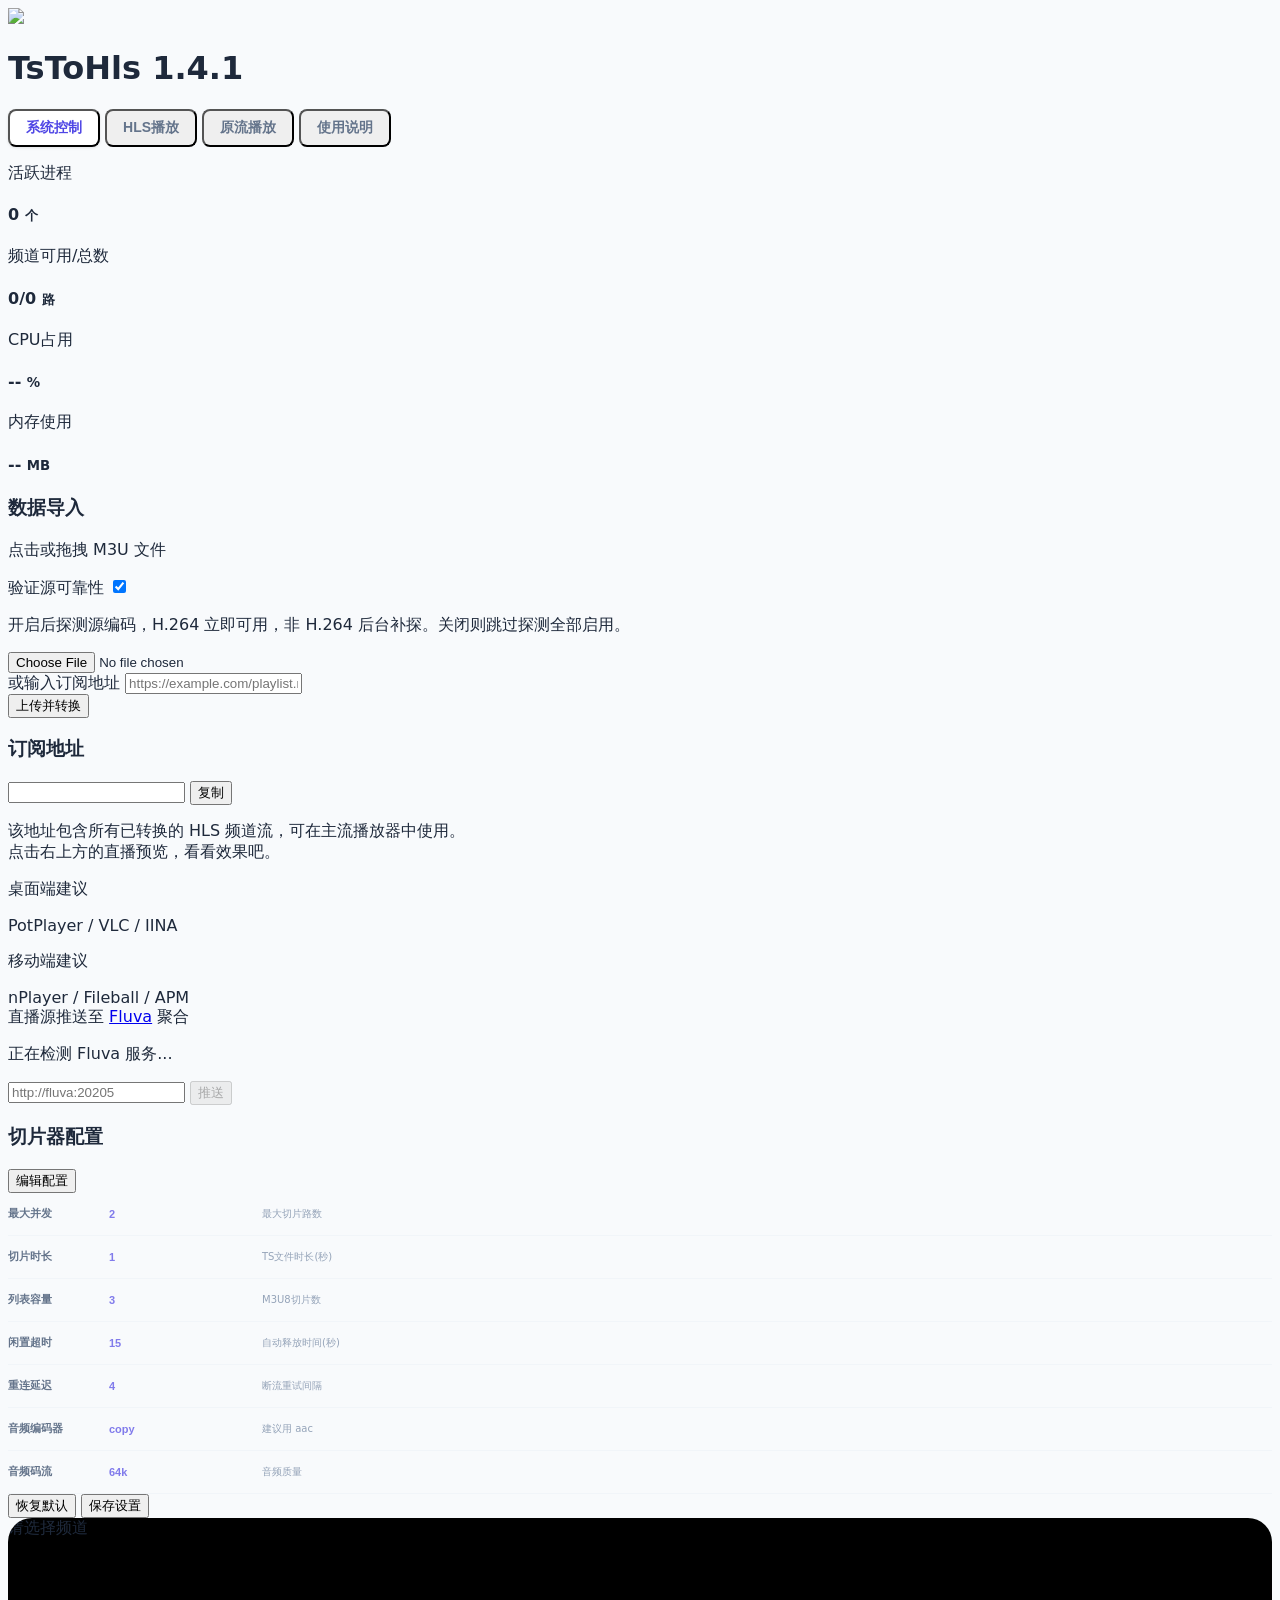
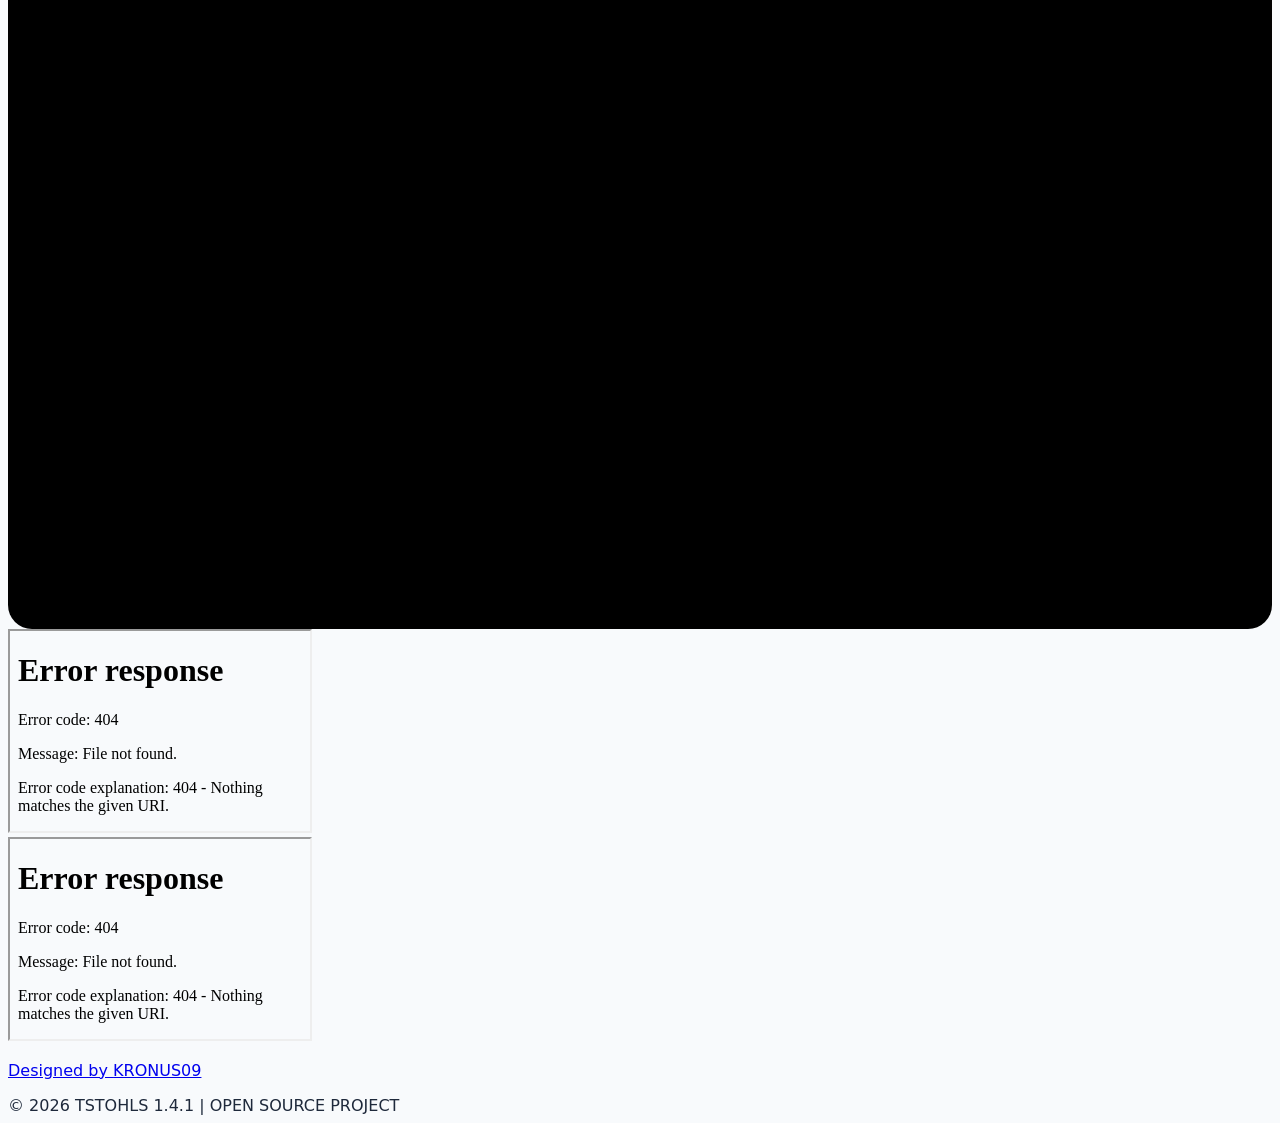
==== commit a0ea84c1: "feat: TsToHls-Fluva联动-握手+推送订阅地址 - handler: PeerHandshakeHandler返回身份信息 - handler: PeerPushPlaylistHan" ====
--- a/web/index.html
+++ b/web/index.html
@@ -130,12 +130,16 @@
                     <div class="mt-auto pt-6">
                         <div class="p-5 rounded-xl bg-slate-50 border border-slate-100">
                             <div class="flex items-center gap-2 text-slate-600 font-bold text-xs">
-                                <i data-lucide="info" class="w-4 h-4 flex-shrink-0"></i>
-                                功能已迁移
-                            </div>
-                            <p class="text-[10px] text-slate-500 font-normal mt-2 leading-relaxed">
-                                原流播放功能已迁移到上方选项卡，点击 <strong>原流播放</strong> 选项卡即可使用。
+                                <i data-lucide="radio" class="w-4 h-4 flex-shrink-0"></i>
+                                直播源推送至 <a href="https://github.com/kronus09/Fluva-homepage" target="_blank" class="text-indigo-600 hover:underline">Fluva</a> 聚合
+                            </div>
+                            <p class="text-[10px] text-slate-500 font-normal mt-2 leading-relaxed" id="fluvaStatus">
+                                正在检测 Fluva 服务...
                             </p>
+                            <div class="mt-3 flex gap-2">
+                                <input type="text" id="fluvaUrl" class="flex-1 bg-white border border-slate-200 rounded-lg px-3 py-1.5 text-xs font-mono hidden" placeholder="http://fluva:20205">
+                                <button id="fluvaPushBtn" class="bg-indigo-600 text-white font-bold text-xs px-4 py-1.5 rounded-lg shadow active:scale-95 transition-all disabled:opacity-50 disabled:cursor-not-allowed" disabled>推送</button>
+                            </div>
                         </div>
                     </div>
                 </div>
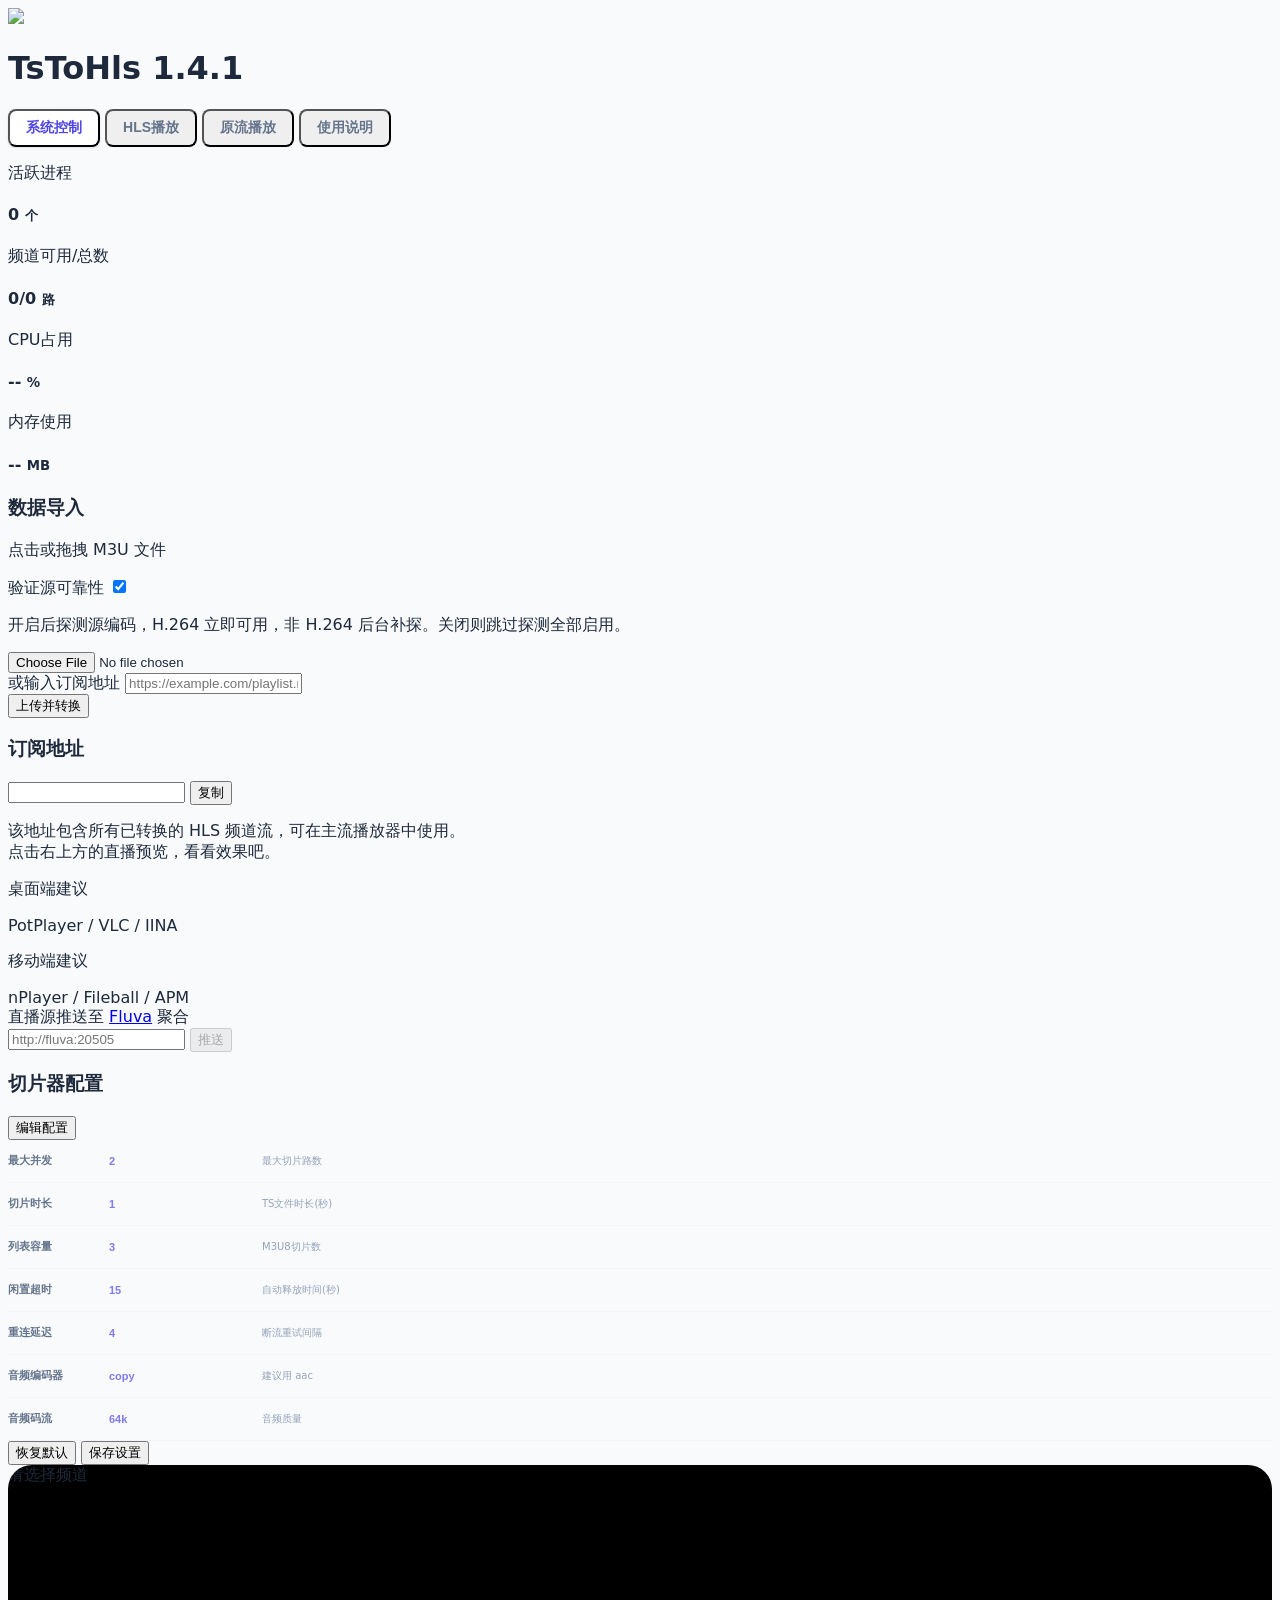
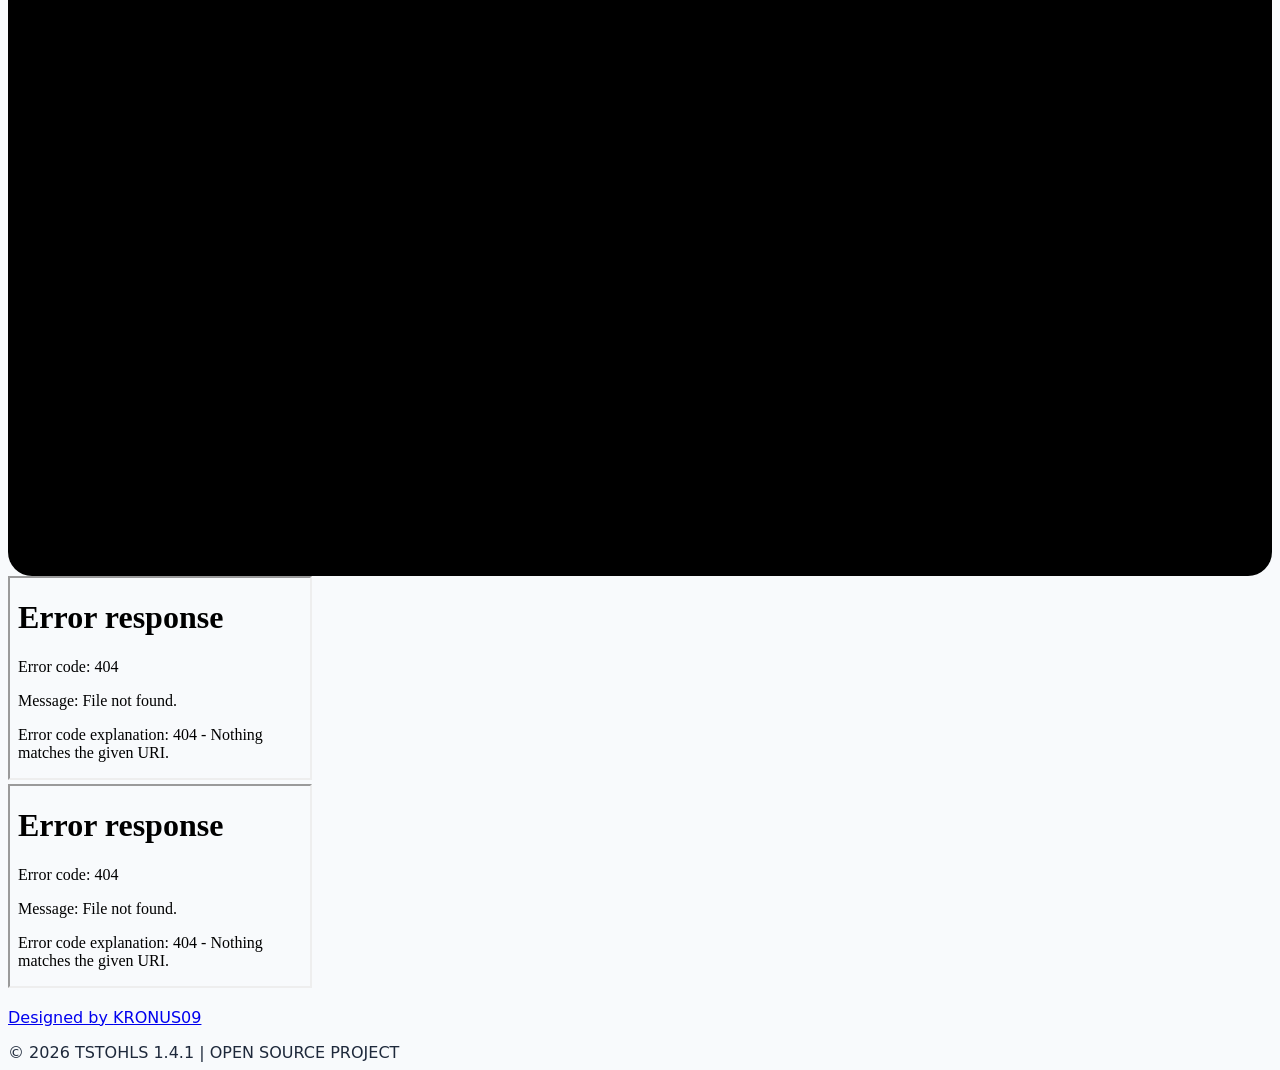
==== commit ebb10af4: "style: Fluva状态和推送地址显示在标题右侧" ====
--- a/web/index.html
+++ b/web/index.html
@@ -129,15 +129,15 @@
                     
                     <div class="mt-auto pt-6">
                         <div class="p-5 rounded-xl bg-slate-50 border border-slate-100">
-                            <div class="flex items-center gap-2 text-slate-600 font-bold text-xs">
-                                <i data-lucide="radio" class="w-4 h-4 flex-shrink-0"></i>
-                                直播源推送至 <a href="https://github.com/kronus09/Fluva-homepage" target="_blank" class="text-indigo-600 hover:underline">Fluva</a> 聚合
-                            </div>
-                            <p class="text-[10px] text-slate-500 font-normal mt-2 leading-relaxed" id="fluvaStatus">
-                                正在检测 Fluva 服务...
-                            </p>
+                            <div class="flex items-center justify-between text-slate-600 font-bold text-xs">
+                                <div class="flex items-center gap-2">
+                                    <i data-lucide="radio" class="w-4 h-4 flex-shrink-0"></i>
+                                    直播源推送至 <a href="https://github.com/kronus09/Fluva-homepage" target="_blank" class="text-indigo-600 hover:underline">Fluva</a> 聚合
+                                </div>
+                                <span id="fluvaStatus" class="text-[10px] text-slate-400 font-normal"></span>
+                            </div>
                             <div class="mt-3 flex gap-2">
-                                <input type="text" id="fluvaUrl" class="flex-1 bg-white border border-slate-200 rounded-lg px-3 py-1.5 text-xs font-mono hidden" placeholder="http://fluva:20205">
+                                <input type="text" id="fluvaUrl" class="flex-1 bg-white border border-slate-200 rounded-lg px-3 py-1.5 text-xs font-mono hidden" placeholder="http://fluva:20505">
                                 <button id="fluvaPushBtn" class="bg-indigo-600 text-white font-bold text-xs px-4 py-1.5 rounded-lg shadow active:scale-95 transition-all disabled:opacity-50 disabled:cursor-not-allowed" disabled>推送</button>
                             </div>
                         </div>
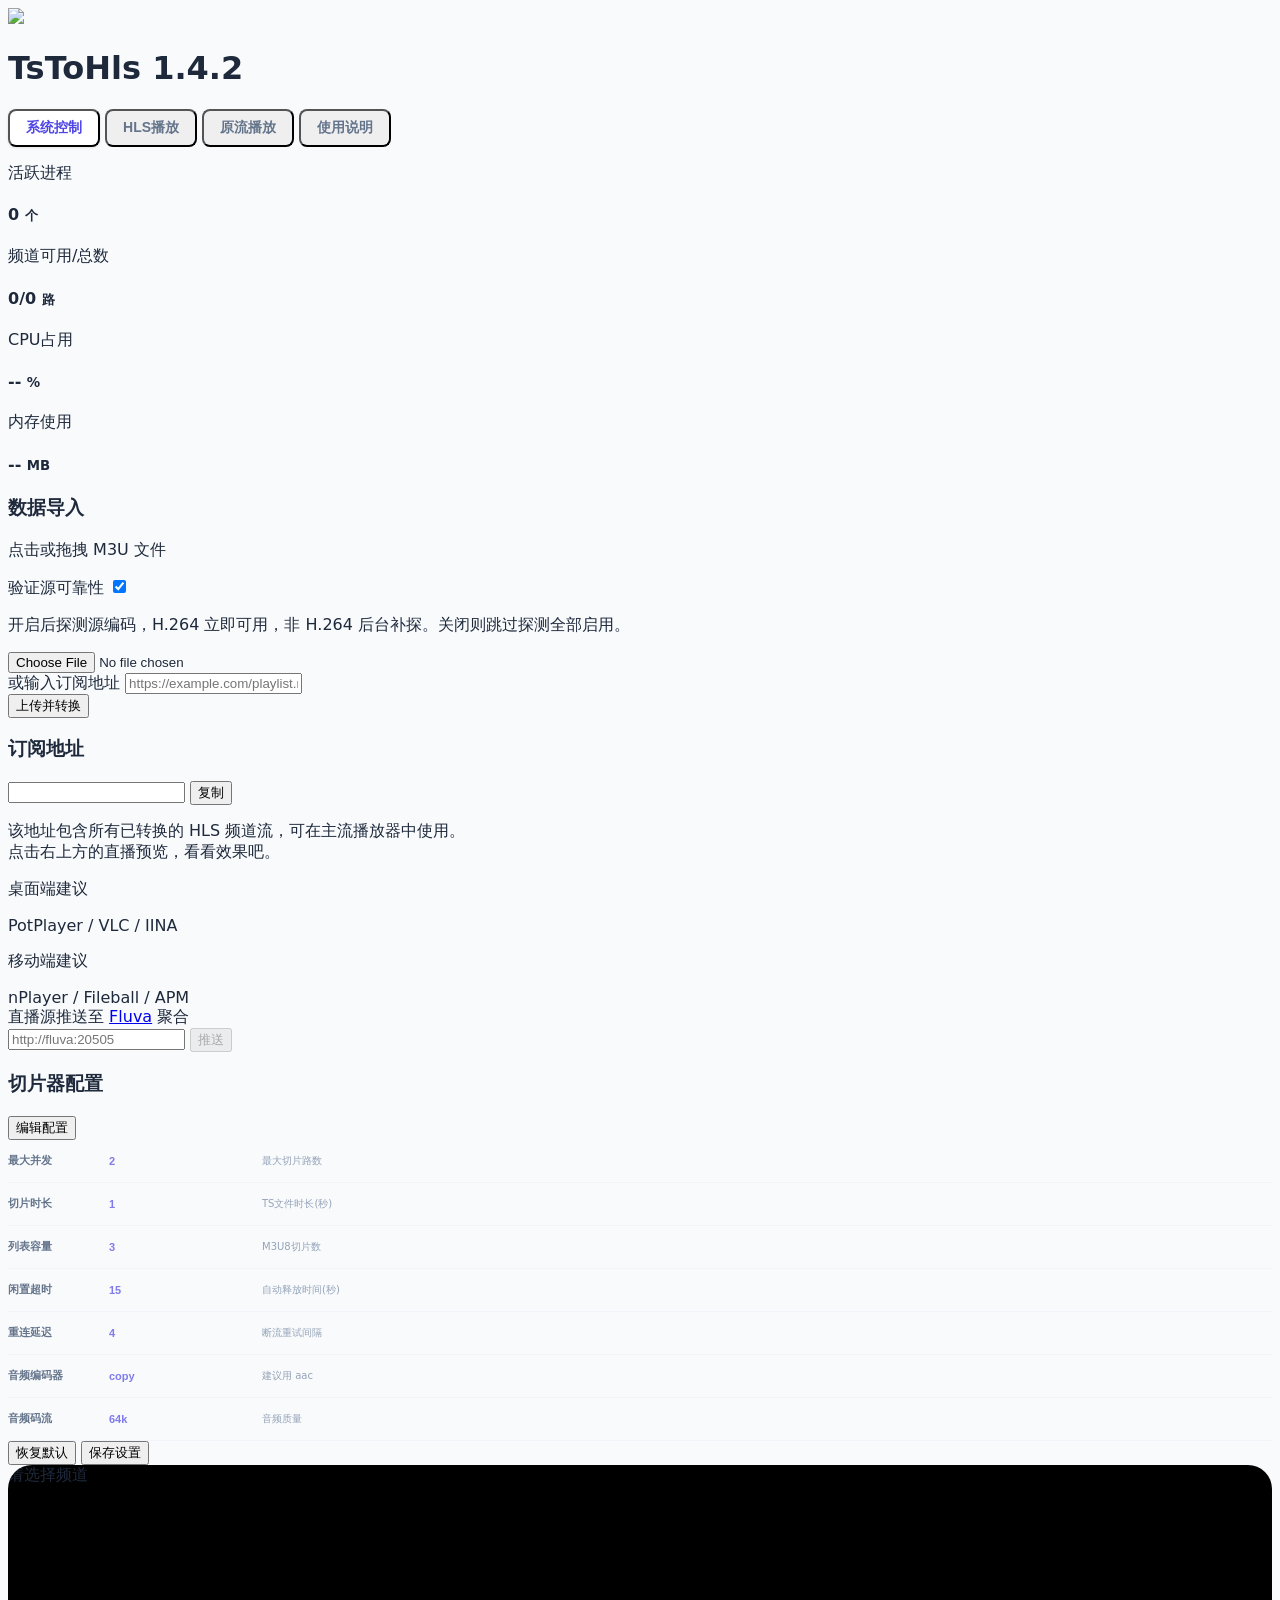
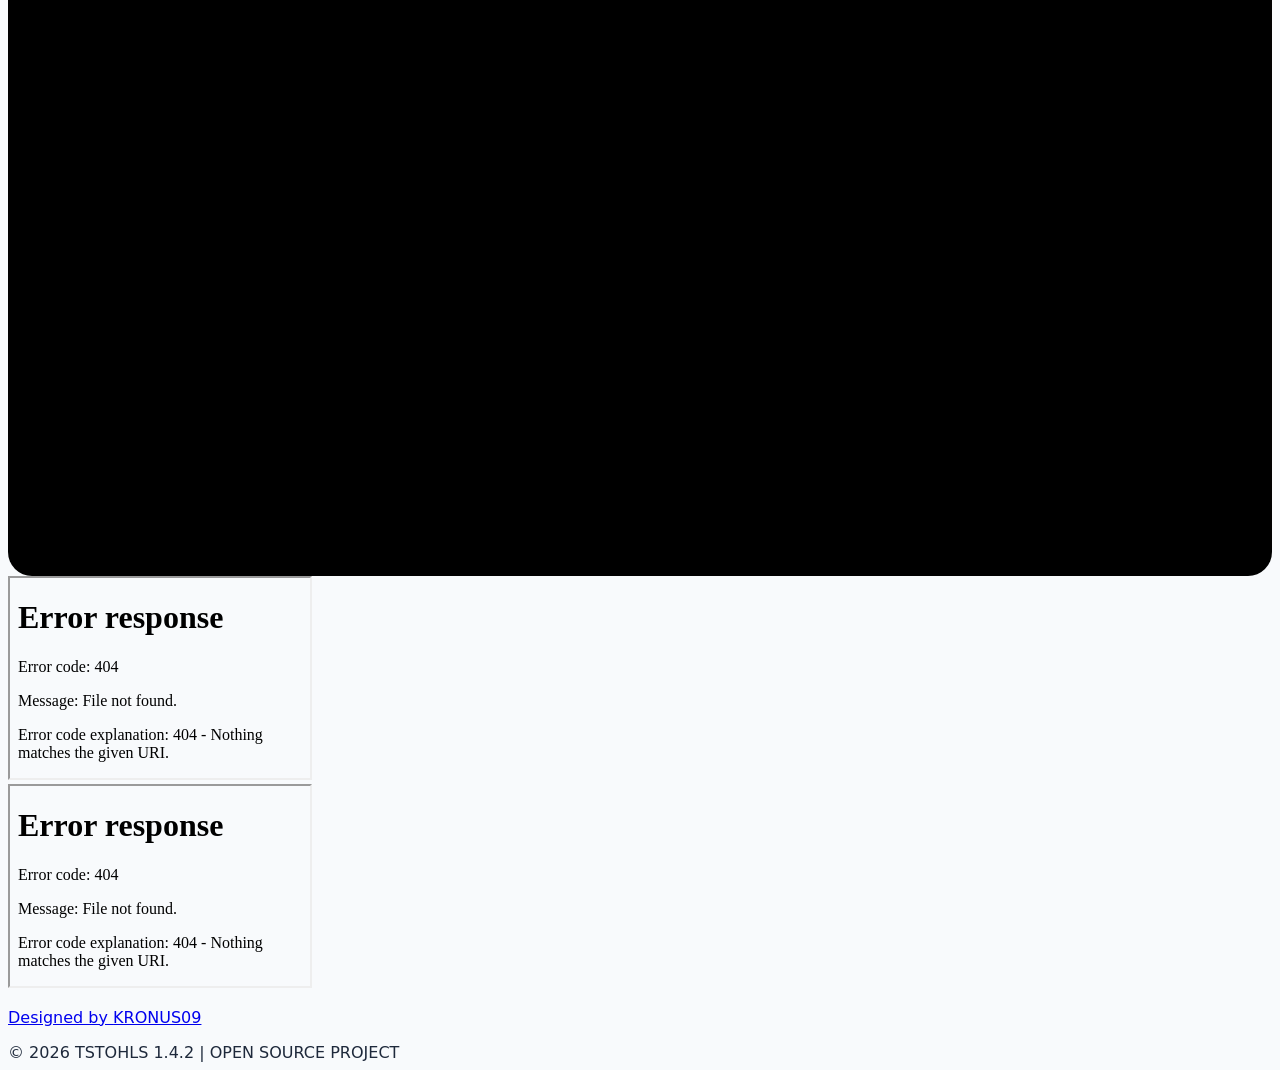
==== commit d9411e91: "Merge branch '1.4.1'" ====
--- a/web/index.html
+++ b/web/index.html
@@ -44,7 +44,7 @@
         <header class="flex flex-col md:flex-row justify-between items-start md:items-center gap-4 mb-10">
             <div class="flex items-center gap-3 flex-1">
                 <div class="w-10 h-10 bg-indigo-600 rounded-xl flex items-center justify-center shadow-lg"><img src="/static/logos/logo.png" class="w-6 h-6 object-contain"></div>
-                <h1 class="text-xl md:text-2xl font-black tracking-tight">TsToHls <span class="text-indigo-600 text-sm font-mono ml-1">1.4.1</span></h1>
+                <h1 class="text-xl md:text-2xl font-black tracking-tight">TsToHls <span class="text-indigo-600 text-sm font-mono ml-1">1.4.2</span></h1>
             </div>
             <div class="flex bg-slate-100 p-1 rounded-xl shadow-inner flex-shrink-0">
                 <button id="tabConsole" class="tab-btn active text-sm px-3 py-1.5">系统控制</button>
@@ -136,7 +136,7 @@
                                 </div>
                                 <span id="fluvaStatus" class="text-[10px] text-slate-400 font-normal"></span>
                             </div>
-                            <div class="mt-3 flex gap-2">
+                            <div class="mt-8 flex gap-2">
                                 <input type="text" id="fluvaUrl" class="flex-1 bg-white border border-slate-200 rounded-lg px-3 py-1.5 text-xs font-mono hidden" placeholder="http://fluva:20505">
                                 <button id="fluvaPushBtn" class="bg-indigo-600 text-white font-bold text-xs px-4 py-1.5 rounded-lg shadow active:scale-95 transition-all disabled:opacity-50 disabled:cursor-not-allowed" disabled>推送</button>
                             </div>
@@ -225,7 +225,7 @@
                 <p class="text-[10px] font-black text-slate-300 uppercase tracking-[0.2em] group-hover:text-indigo-600 transition-colors">Designed by <span class="text-slate-400">KRONUS09</span></p>
                 <i data-lucide="github" class="w-4 h-4 text-slate-300 group-hover:text-indigo-600 transition-colors"></i>
             </a>
-            <div class="mt-2 text-[9px] font-bold text-slate-300 uppercase tracking-widest">© 2026 TSTOHLS 1.4.1 | OPEN SOURCE PROJECT</div>
+            <div class="mt-2 text-[9px] font-bold text-slate-300 uppercase tracking-widest">© 2026 TSTOHLS 1.4.2 | OPEN SOURCE PROJECT</div>
         </footer>
     </div>
     <script>
